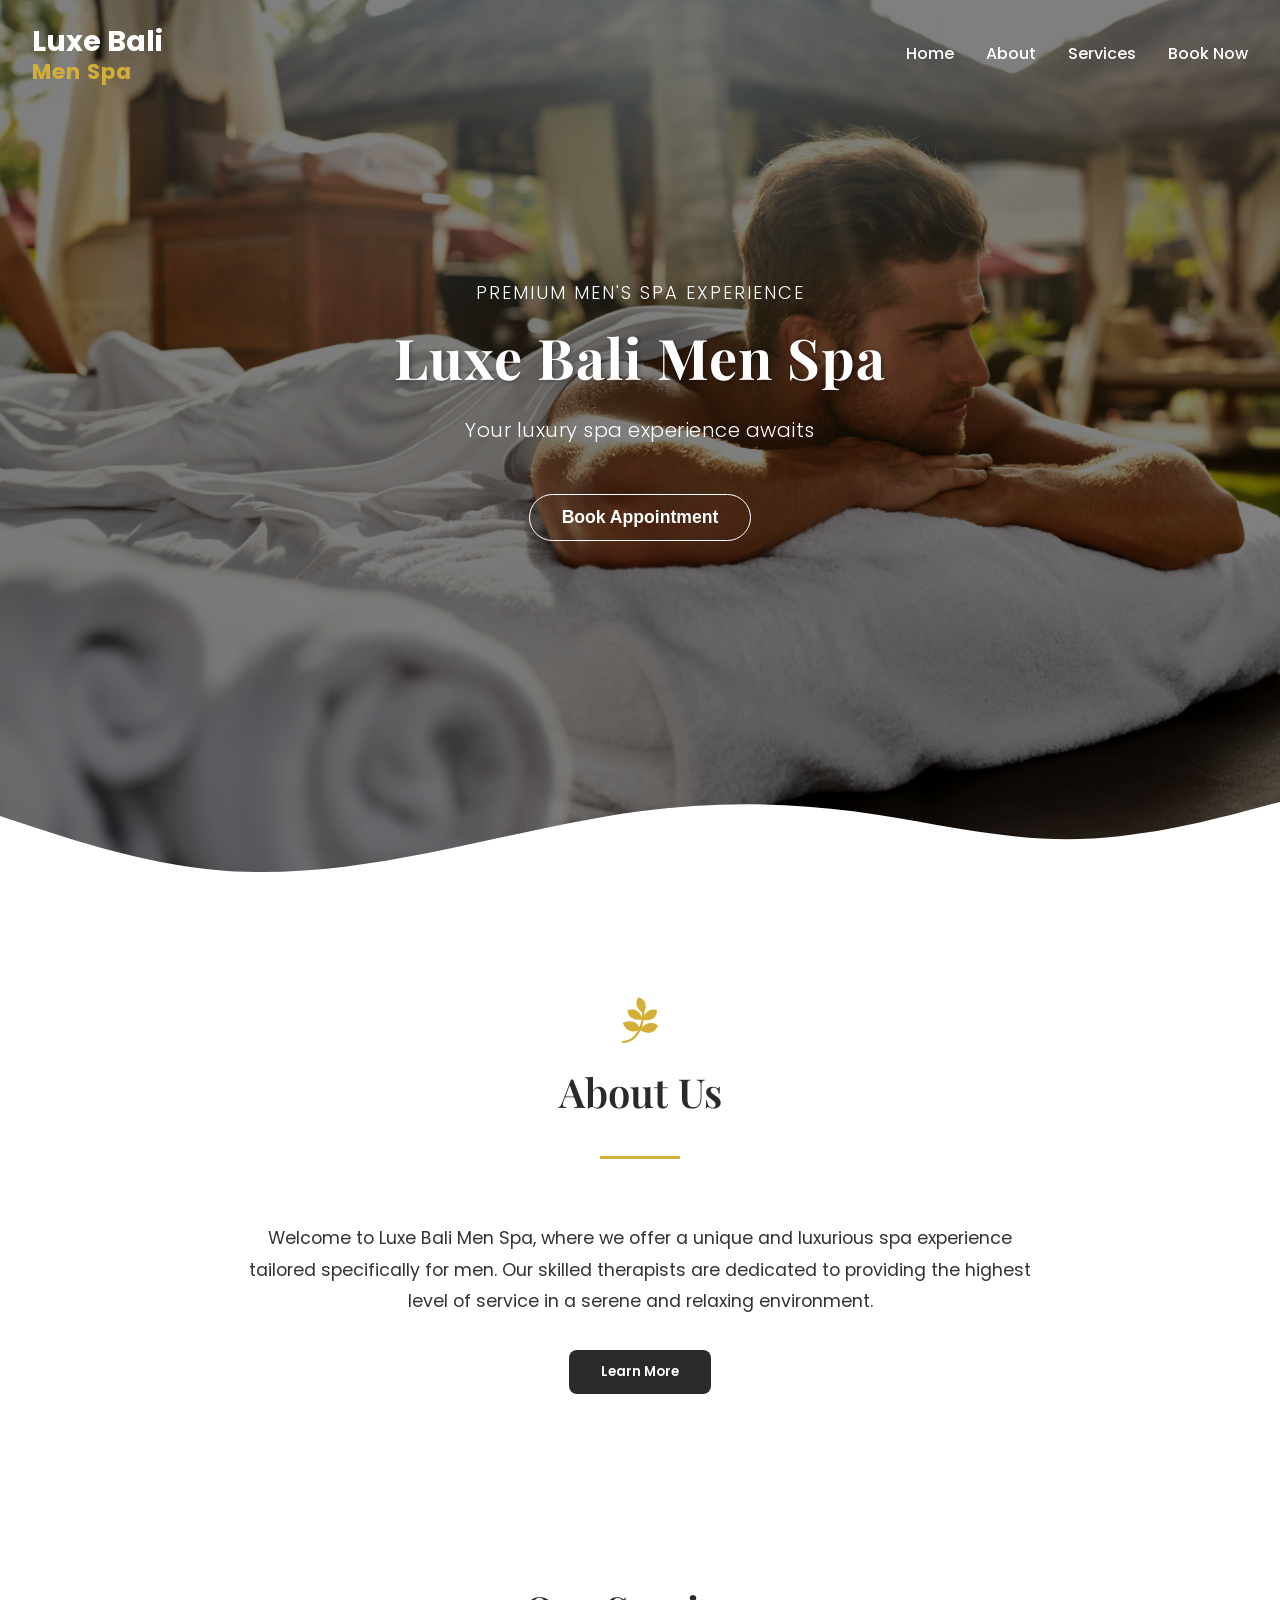
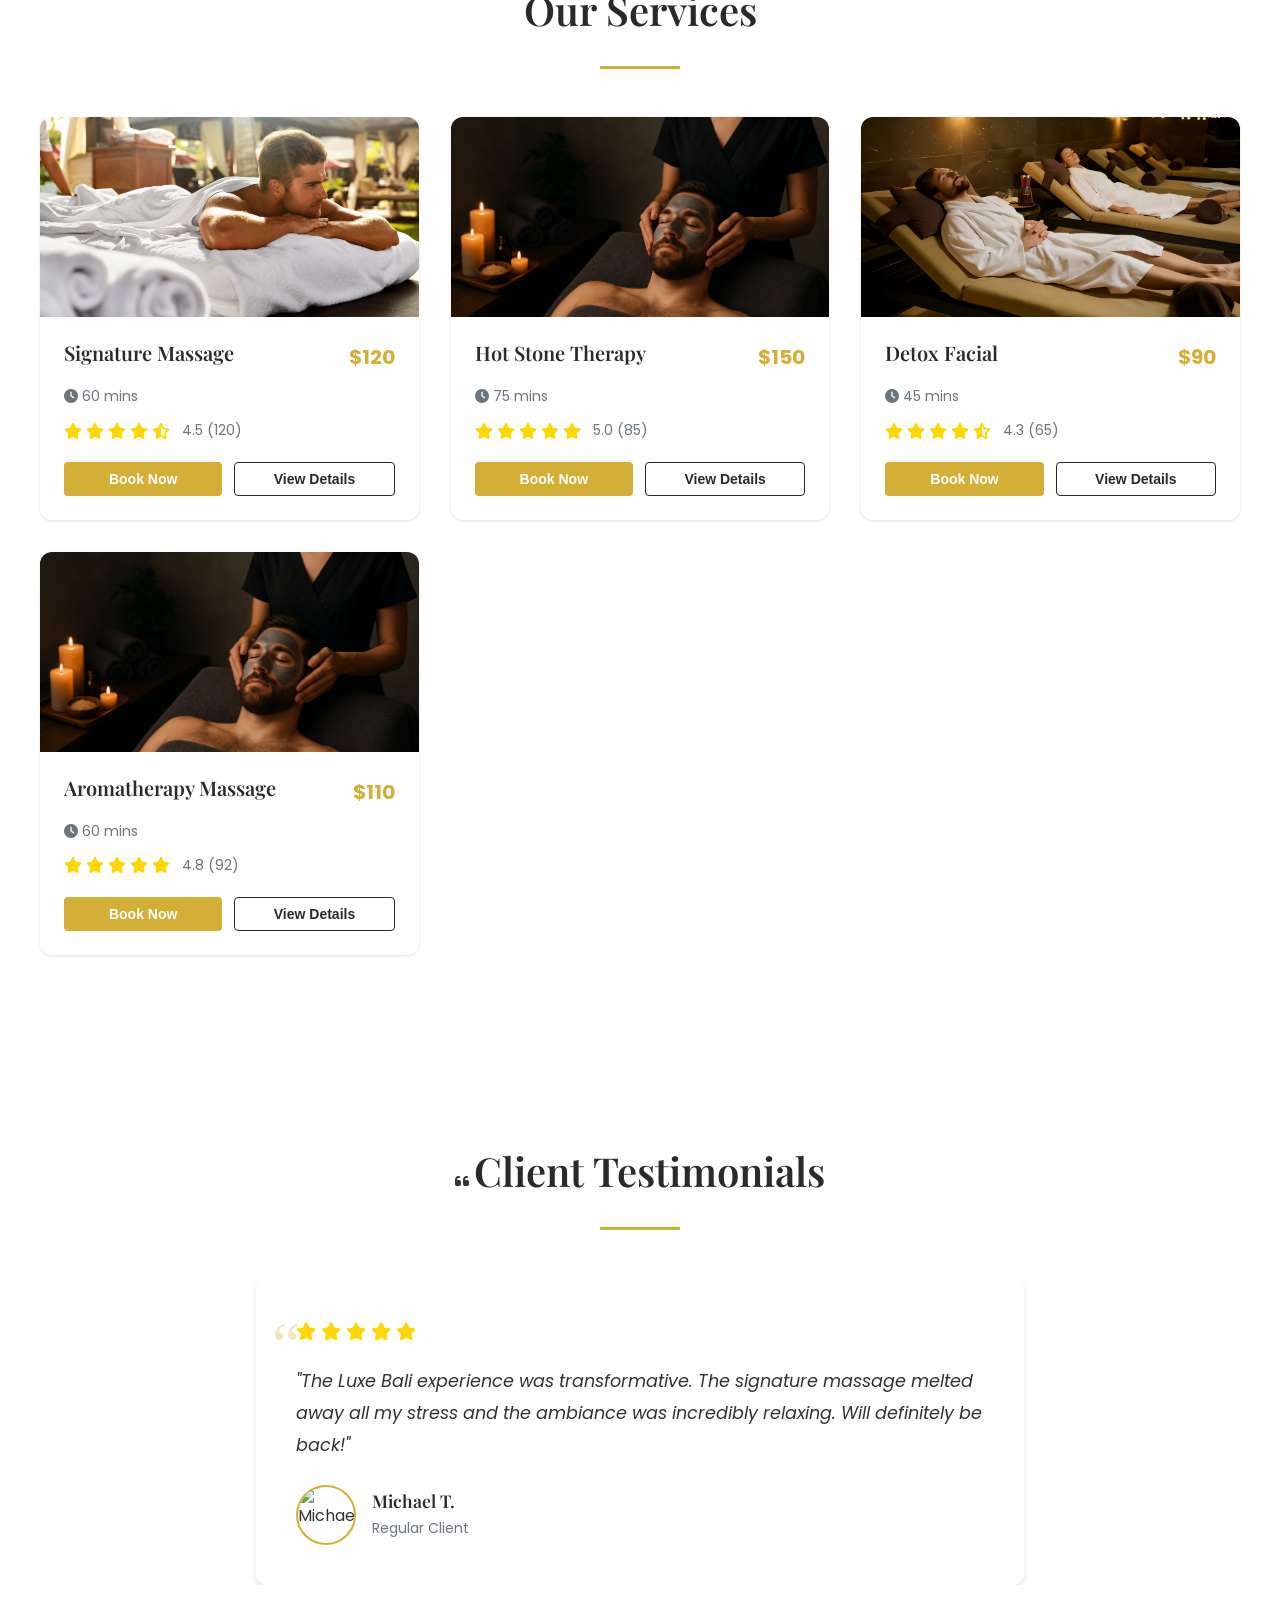
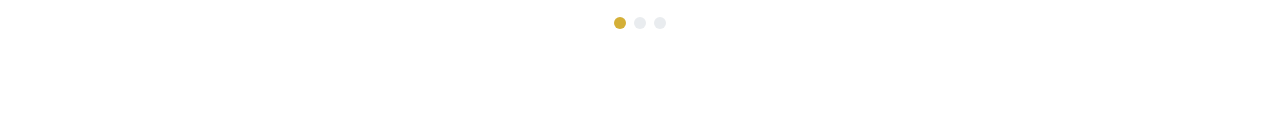
==== index.html @ 02f8eb25 "service design" ====
<!DOCTYPE html>
<html lang="en">
<head>
    <!-- Basic Meta Tags -->
    <meta charset="UTF-8">
    <meta name="viewport" content="width=device-width, initial-scale=1.0, maximum-scale=1.0, user-scalable=no">
    
    <!-- SEO Meta Tags -->
    <title>Luxe Bali Men Spa - Premium Relaxation</title>
    <meta name="description" content="Premium men's spa experience offering relaxation and rejuvenation">
    <meta name="author" content="Luxe Bali Men Spa">
    
    <!-- Open Graph Meta Tags -->
    <meta property="og:title" content="Luxe Bali Men Spa - Premium Relaxation">
    <meta property="og:description" content="Premium men's spa experience offering relaxation and rejuvenation">
    <meta property="og:type" content="website">
    
    <!-- Font Imports -->
    <link href="https://fonts.googleapis.com/css2?family=Poppins:wght@300;400;500;600;700&family=Playfair+Display:wght@400;500;600;700&display=swap" rel="stylesheet">
    
    <!-- Font Awesome Icons -->
    <link rel="stylesheet" href="https://cdnjs.cloudflare.com/ajax/libs/font-awesome/6.4.0/css/all.min.css">
    
    <!-- Stylesheet -->
    <link rel="stylesheet" href="style.css">
    
    <!-- iOS Web App Capabilities -->
    <meta name="apple-mobile-web-app-capable" content="yes">
    <meta name="apple-mobile-web-app-status-bar-style" content="black-translucent">
</head>

<body>
    <main class="main">
        <!-- Hero Section -->
        <section class="hero">
            <!-- Hero Background Container -->
            <div class="hero-bg">
                <!-- Slide 1 (Active by default) -->
                <div class="bg-slide active" 
                     data-desktop="img/hero1.jpg" 
                     data-mobile="img/heromobile1.jpg"></div>
                
                <!-- Slide 2 -->
                <div class="bg-slide" 
                     data-desktop="img/hero2.png" 
                     data-mobile="img/heromobile2.png"></div>
                
                <!-- Slide 3 -->
                <div class="bg-slide" 
                     data-desktop="img/hero3.png" 
                     data-mobile="img/heromobile3.png"></div>
            </div>
            
            <!-- Dark Overlay for Better Text Readability -->
            <div class="hero-overlay"></div>
            
            <!-- Header with Logo and Navigation -->
            <header class="header">
                <div class="logo">
                    <span class="name1">Luxe Bali</span>
                    <span class="name2">Men Spa</span>
                </div>
                
                <nav class="navigation">
                    <ul class="navlist">
                        <li><a href="#">Home</a></li>
                        <li><a href="#">About</a></li>
                        <li><a href="#">Services</a></li>
                        <li><a href="#">Book Now</a></li>
                    </ul>
                    
                    <!-- Mobile Menu Toggle -->
                    <div class="menu-toggle">
                        <div class="hamburger"></div>
                    </div>
                </nav>
            </header>
            
            <!-- Hero Content -->
            <div class="hero-content">
                <span>Premium Men's Spa Experience</span>
                <h1>Luxe Bali Men Spa</h1>
                <p class="slogan">Your luxury spa experience awaits</p>
                <button class="hero-btn">Book Appointment</button>
            </div>
            
            <!-- Wave Decoration at Bottom -->
            <div class="wave-shape">
                <svg xmlns="http://www.w3.org/2000/svg" viewBox="0 0 1440 320" preserveAspectRatio="none">
                    <path fill="#ffffff" fill-opacity="1" d="M0,128L40,154.7C80,181,160,235,240,250.7C320,267,400,245,480,213.3C560,181,640,139,720,117.3C800,96,880,96,960,117.3C1040,139,1120,181,1200,181.3C1280,181,1360,139,1400,117.3L1440,96L1440,320L1400,320C1360,320,1280,320,1200,320C1120,320,1040,320,960,320C880,320,800,320,720,320C640,320,560,320,480,320C400,320,320,320,240,320C160,320,80,320,40,320L0,320Z"></path>
                </svg>
            </div>
        </section>
        
        <!-- About Section -->
        <section class="about">
            <div class="section-header">
                <i class="fa-brands fa-pagelines"></i>
                <h2>About Us</h2>
                <div class="underline"></div>
            </div>
            <p>Welcome to Luxe Bali Men Spa, where we offer a unique and luxurious spa experience tailored specifically for men. Our skilled therapists are dedicated to providing the highest level of service in a serene and relaxing environment.</p>
            <button class="about-btn btn">Learn More</button>
        </section>

        <!-- Services Section -->
        <section class="services">
            <div class="section-header">
                <h2>Our Services</h2>
                <div class="underline"></div>
            </div>
            
            <div class="services-container">
                <!-- Service Card 1 -->
                <div class="service-card">
                    <div class="service-image">
                        <img src="img/hero1.jpg" alt="Signature Massage">
                    </div>
                    <div class="service-content">
                        <div class="service-header">
                            <h3>Signature Massage</h3>
                            <div class="service-price">$120</div>
                        </div>
                        <div class="service-duration">
                            <i class="fas fa-clock"></i> 60 mins
                        </div>
                        <div class="service-rating">
                            <div class="stars">
                                <i class="fas fa-star"></i>
                                <i class="fas fa-star"></i>
                                <i class="fas fa-star"></i>
                                <i class="fas fa-star"></i>
                                <i class="fas fa-star-half-alt"></i>
                                <span>4.5 (120)</span>
                            </div>
                        </div>
                        <div class="service-actions">
                            <button class="service-btn book-btn">Book Now</button>
                            <button class="service-btn details-btn" data-service="1">View Details</button>
                        </div>
                    </div>
                </div>
                
                <!-- Service Card 2 -->
                <div class="service-card">
                    <div class="service-image">
                        <img src="img/hero2.png" alt="Hot Stone Therapy">
                    </div>
                    <div class="service-content">
                        <div class="service-header">
                            <h3>Hot Stone Therapy</h3>
                            <div class="service-price">$150</div>
                        </div>
                        <div class="service-duration">
                            <i class="fas fa-clock"></i> 75 mins
                        </div>
                        <div class="service-rating">
                            <div class="stars">
                                <i class="fas fa-star"></i>
                                <i class="fas fa-star"></i>
                                <i class="fas fa-star"></i>
                                <i class="fas fa-star"></i>
                                <i class="fas fa-star"></i>
                                <span>5.0 (85)</span>
                            </div>
                        </div>
                        <div class="service-actions">
                            <button class="service-btn book-btn">Book Now</button>
                            <button class="service-btn details-btn" data-service="2">View Details</button>
                        </div>
                    </div>
                </div>
                
                <!-- Service Card 3 -->
                <div class="service-card">
                    <div class="service-image">
                        <img src="img/hero3.png" alt="Detox Facial">
                    </div>
                    <div class="service-content">
                        <div class="service-header">
                            <h3>Detox Facial</h3>
                            <div class="service-price">$90</div>
                        </div>
                        <div class="service-duration">
                            <i class="fas fa-clock"></i> 45 mins
                        </div>
                        <div class="service-rating">
                            <div class="stars">
                                <i class="fas fa-star"></i>
                                <i class="fas fa-star"></i>
                                <i class="fas fa-star"></i>
                                <i class="fas fa-star"></i>
                                <i class="fas fa-star-half-alt"></i>
                                <span>4.3 (65)</span>
                            </div>
                        </div>
                        <div class="service-actions">
                            <button class="service-btn book-btn">Book Now</button>
                            <button class="service-btn details-btn" data-service="3">View Details</button>
                        </div>
                    </div>
                </div>
                
                <!-- Service Card 4 -->
                <div class="service-card">
                    <div class="service-image">
                        <img src="img/hero2.png" alt="Aromatherapy Massage">
                    </div>
                    <div class="service-content">
                        <div class="service-header">
                            <h3>Aromatherapy Massage</h3>
                            <div class="service-price">$110</div>
                        </div>
                        <div class="service-duration">
                            <i class="fas fa-clock"></i> 60 mins
                        </div>
                        <div class="service-rating">
                            <div class="stars">
                                <i class="fas fa-star"></i>
                                <i class="fas fa-star"></i>
                                <i class="fas fa-star"></i>
                                <i class="fas fa-star"></i>
                                <i class="fas fa-star"></i>
                                <span>4.8 (92)</span>
                            </div>
                        </div>
                        <div class="service-actions">
                            <button class="service-btn book-btn">Book Now</button>
                            <button class="service-btn details-btn" data-service="4">View Details</button>
                        </div>
                    </div>
                </div>
            </div>
        </section>

        <!-- Testimonials Section -->
        <section class="testimonials">
            <div class="section-header">
                <i class="fas fa-quote-left"></i>
                <h2>Client Testimonials</h2>
                <div class="underline"></div>
            </div>
            
            <div class="testimonial-container">
                <div class="testimonial-slider">
                    <!-- Testimonial 1 -->
                    <div class="testimonial-card active">
                        <div class="testimonial-content">
                            <div class="rating">
                                <i class="fas fa-star"></i>
                                <i class="fas fa-star"></i>
                                <i class="fas fa-star"></i>
                                <i class="fas fa-star"></i>
                                <i class="fas fa-star"></i>
                            </div>
                            <p class="testimonial-text">"The Luxe Bali experience was transformative. The signature massage melted away all my stress and the ambiance was incredibly relaxing. Will definitely be back!"</p>
                            <div class="client-info">
                                <img src="https://randomuser.me/api/portraits/men/32.jpg" alt="Michael T." class="client-img">
                                <div class="client-details">
                                    <h4>Michael T.</h4>
                                    <span>Regular Client</span>
                                </div>
                            </div>
                        </div>
                    </div>
                    
                    <!-- Testimonial 2 -->
                    <div class="testimonial-card">
                        <div class="testimonial-content">
                            <div class="rating">
                                <i class="fas fa-star"></i>
                                <i class="fas fa-star"></i>
                                <i class="fas fa-star"></i>
                                <i class="fas fa-star"></i>
                                <i class="fas fa-star"></i>
                            </div>
                            <p class="testimonial-text">"Best men's spa in Bali! The hot stone therapy was exceptional. Professional staff and premium facilities. Highly recommend to anyone needing proper relaxation."</p>
                            <div class="client-info">
                                <img src="https://randomuser.me/api/portraits/men/44.jpg" alt="David K." class="client-img">
                                <div class="client-details">
                                    <h4>David K.</h4>
                                    <span>First-time Visitor</span>
                                </div>
                            </div>
                        </div>
                    </div>
                    
                    <!-- Testimonial 3 -->
                    <div class="testimonial-card">
                        <div class="testimonial-content">
                            <div class="rating">
                                <i class="fas fa-star"></i>
                                <i class="fas fa-star"></i>
                                <i class="fas fa-star"></i>
                                <i class="fas fa-star"></i>
                                <i class="fas fa-star-half-alt"></i>
                            </div>
                            <p class="testimonial-text">"As a frequent business traveler, I've tried many spas. Luxe Bali stands out for their attention to detail and personalized service. The detox facial was rejuvenating."</p>
                            <div class="client-info">
                                <img src="https://randomuser.me/api/portraits/men/67.jpg" alt="Robert J." class="client-img">
                                <div class="client-details">
                                    <h4>Robert J.</h4>
                                    <span>Business Traveler</span>
                                </div>
                            </div>
                        </div>
                    </div>
                </div>
                
                <!-- Testimonial Navigation Dots -->
                <div class="testimonial-dots">
                    <span class="dot active" data-index="0"></span>
                    <span class="dot" data-index="1"></span>
                    <span class="dot" data-index="2"></span>
                </div>
            </div>
        </section>
    </main>

    <!-- Service Details Modal -->
    <div class="modal-overlay" id="serviceModal">
        <div class="modal-container">
            <button class="close-modal">&times;</button>
            <div class="modal-content">
                <div class="modal-image">
                    <img id="modalServiceImage" src="" alt="">
                </div>
                <div class="modal-details">
                    <h2 id="modalServiceTitle"></h2>
                    <div class="modal-price-duration">
                        <span id="modalServicePrice"></span>
                        <span id="modalServiceDuration"></span>
                    </div>
                    <div class="modal-rating">
                        <div class="stars" id="modalServiceRating"></div>
                    </div>
                    <div class="modal-description">
                        <h3>Service Description</h3>
                        <p id="modalServiceDescription"></p>
                    </div>
                    <div class="modal-benefits">
                        <h3>Benefits</h3>
                        <ul id="modalServiceBenefits"></ul>
                    </div>
                    <button class="modal-book-btn">Book This Service</button>
                </div>
            </div>
        </div>
    </div>

    <script src="script.js"></script>
</body>
</html>
---- style.css ----
/* ===== GLOBAL STYLES ===== */
:root {
    /* Color Palette */
    --primary-color: #2a2a2a;
    --secondary-color: #d4af37;
    --accent-color: #e63946;
    --light-color: #f8f9fa;
    --dark-color: #212529;
    --text-color: #333333;
    --text-light: #6c757d;
    --white: #ffffff;
    --black: #000000;
    --gray: #e9ecef;
    --dark-gray: #495057;
    
    /* Font Families */
    --font-primary: 'Poppins', sans-serif;
    --font-secondary: 'Playfair Display', serif;
    
    /* Box Shadows */
    --shadow-sm: 0 1px 3px rgba(0,0,0,0.12);
    --shadow-md: 0 4px 6px rgba(0,0,0,0.1);
    --shadow-lg: 0 10px 25px rgba(0,0,0,0.1);
    
    /* Border Radius */
    --radius-sm: 4px;
    --radius-md: 8px;
    --radius-lg: 12px;
    --radius-xl: 16px;
    --radius-circle: 50%;
    
    /* Transitions */
    --transition-fast: 0.2s ease;
    --transition-normal: 0.3s ease;
    --transition-slow: 0.5s ease;
}

/* Reset and Base Styles */
* {
    margin: 0;
    padding: 0;
    box-sizing: border-box;
}

html {
    scroll-behavior: smooth;
}

body {
    font-family: var(--font-primary);
    color: var(--text-color);
    background-color: var(--white);
    line-height: 1.6;
    overflow-x: hidden;
}

h1, h2, h3, h4, h5, h6 {
    font-family: var(--font-secondary);
    font-weight: 600;
    line-height: 1.2;
    margin-bottom: 1rem;
}

p {
    margin-bottom: 1rem;
}

a {
    text-decoration: none;
    color: inherit;
}

ul, ol {
    list-style: none;
}

img {
    max-width: 100%;
    height: auto;
    display: block;
}

/* Buttons */
.btn {
    display: inline-block;
    padding: 0.75rem 1.5rem;
    border-radius: var(--radius-md);
    font-weight: 600;
    text-align: center;
    cursor: pointer;
    transition: var(--transition-normal);
    border: none;
    font-family: var(--font-primary);
}

.btn-primary {
    background-color: var(--secondary-color);
    color: var(--primary-color);
}

.btn-primary:hover {
    background-color: #c9a227;
    transform: translateY(-2px);
    box-shadow: var(--shadow-md);
}

.btn-secondary {
    background-color: transparent;
    color: var(--secondary-color);
    border: 2px solid var(--secondary-color);
}

.btn-secondary:hover {
    background-color: rgba(212, 175, 55, 0.1);
    transform: translateY(-2px);
}

.btn-accent {
    background-color: var(--accent-color);
    color: var(--white);
}

.btn-accent:hover {
    background-color: #c1121f;
    transform: translateY(-2px);
    box-shadow: var(--shadow-md);
}

/* Container */
.container {
    width: 100%;
    max-width: 1200px;
    margin: 0 auto;
    padding: 0 1.5rem;
}

/* Section Styling */
.section {
    padding: 6rem 0;
}

.section-header {
    text-align: center;
    margin-bottom: 3rem;
}

.section-header h2 {
    font-size: 2.5rem;
    color: var(--primary-color);
    position: relative;
    display: inline-block;
}

.section-header .underline {
    height: 3px;
    width: 80px;
    background-color: var(--secondary-color);
    margin: 1rem auto;
}

/* Header Styles */
.header {
    position: fixed;
    top: 0;
    left: 0;
    width: 100%;
    padding: 1.5rem 2rem;
    z-index: 1000;
    transition: var(--transition-normal);
    display: flex;
    justify-content: space-between;
    align-items: center;
}

.header.scrolled {
    background-color: rgba(42, 42, 42, 0.95);
    box-shadow: var(--shadow-md);
    padding: 1rem 2rem;
}

.logo {
    font-size: 1.5rem;
    font-weight: 700;
    color: var(--white);
    display: flex;
    flex-direction: column;
    line-height: 1.2;
}

.logo .name1 {
    font-size: 1.2em;
}

.logo .name2 {
    font-size: 0.9em;
    letter-spacing: 1px;
    color: var(--secondary-color);
}

.navigation .navlist {
    display: flex;
    gap: 2rem;
    align-items: center;
}

.navigation .navlist a {
    color: var(--white);
    font-weight: 500;
    transition: var(--transition-fast);
    position: relative;
}

.navigation .navlist a:hover {
    color: var(--secondary-color);
}

.navigation .navlist a:after {
    content: '';
    position: absolute;
    bottom: -5px;
    left: 0;
    width: 0;
    height: 2px;
    background-color: var(--secondary-color);
    transition: var(--transition-normal);
}

.navigation .navlist a:hover:after {
    width: 100%;
}

.menu-toggle {
    display: none;
    cursor: pointer;
    width: 30px;
    height: 30px;
    position: relative;
    z-index: 1000;
}

.hamburger {
    width: 30px;
    height: 3px;
    background-color: var(--white);
    position: absolute;
    top: 50%;
    left: 50%;
    transform: translate(-50%, -50%);
    transition: var(--transition-normal);
}

.hamburger:before,
.hamburger:after {
    content: '';
    width: 30px;
    height: 3px;
    background-color: var(--white);
    position: absolute;
    transition: var(--transition-normal);
}

.hamburger:before {
    top: -8px;
}

.hamburger:after {
    top: 8px;
}

.menu-toggle.active .hamburger {
    background-color: transparent;
}

.menu-toggle.active .hamburger:before {
    top: 0;
    transform: rotate(45deg);
}

.menu-toggle.active .hamburger:after {
    top: 0;
    transform: rotate(-45deg);
}

/* ===== HERO SECTION ===== */
.hero {
    position: relative;
    height: 100vh;
    min-height: 600px;
    width: 100%;
    overflow: hidden;
}

.hero-bg {
    position: absolute;
    top: 0;
    left: 0;
    width: 100%;
    height: 100%;
}

.bg-slide {
    position: absolute;
    top: 0;
    left: 0;
    width: 100%;
    height: 100%;
    background-size: cover;
    background-position: center;
    background-repeat: no-repeat;
    opacity: 0;
    transition: opacity 1.5s ease-in-out;
}

.bg-slide.active {
    opacity: 1;
}

.hero-overlay {
    position: absolute;
    top: 0;
    left: 0;
    width: 100%;
    height: 100%;
    background-color: rgba(0, 0, 0, 0.5);
}

.hero-content {
    position: relative;
    z-index: 5;
    display: flex;
    flex-direction: column;
    justify-content: center;
    align-items: center;
    height: calc(100vh - 80px);
    text-align: center;
    color: var(--white);
    padding: 0 20px;
}

.hero-content span {
    font-size: 1.125rem;
    margin-bottom: 1rem;
    color: var(--white);
    text-transform: uppercase;
    letter-spacing: 2px;
    font-weight: 300;
}

.hero-content h1 {
    font-size: 3.5rem;
    margin-bottom: 1.5rem;
    font-weight: 700;
    letter-spacing: 1px;
    line-height: 1.2;
    text-shadow: 2px 2px 4px rgba(0, 0, 0, 0.3);
}

.hero-content .slogan {
    font-size: 1.25rem;
    margin-bottom: 2rem;
    max-width: 600px;
    font-weight: 300;
    letter-spacing: 0.5px;
}

.hero-btn {
    background-color: transparent;
    color: var(--white);
    border: 1px solid var(--white);
    padding: 0.75rem 2rem;
    font-weight: 600;
    border-radius: 2rem;
    cursor: pointer;
    transition: var(--transition-normal);
    font-size: 1.1rem;
    margin-top: 1rem;
}

.hero-btn:hover {
    background-color: rgba(255, 255, 255, 0.1);
    transform: translateY(-2px);
    box-shadow: 0 4px 8px rgba(0, 0, 0, 0.2);
}

.wave-shape {
    position: absolute;
    bottom: 0;
    left: 0;
    width: 100%;
    height: 140px;
    z-index: 5;
}

.wave-shape svg {
    width: 100%;
    height: 100%;
}

/* ===== ABOUT SECTION ===== */
.about {
    padding: 6rem 1.5rem;
    text-align: center;
    background-color: var(--white);
}

.about > .section-header{
    display: flex;
    align-items: center;
    justify-content: center;
    flex-direction: column;
}

.about i {
    font-size: 3rem;
    color: var(--secondary-color);
    margin-bottom: 1.5rem;
}

.about h2 {
    font-size: 2.5rem;
    margin-bottom: 1.5rem;
    color: var(--primary-color);
}

.about p {
    font-size: 1.1rem;
    line-height: 1.8;
    margin-bottom: 2rem;
    color: var(--text-color);
    max-width: 800px;
    margin-left: auto;
    margin-right: auto;
}

.about-btn {
    background-color: var(--primary-color);
    color: var(--white);
    padding: 0.75rem 2rem;
    font-weight: 600;
    border-radius: var(--radius-md);
    cursor: pointer;
    transition: var(--transition-normal);
}

.about-btn:hover {
    background-color: var(--dark-color);
    transform: translateY(-2px);
    box-shadow: var(--shadow-md);
}

/* ===== SERVICES SECTION ===== */
.services {
    padding: 6rem 1.5rem;
    background-color: var(--white);
}

.services-container {
    display: grid;
    grid-template-columns: repeat(auto-fill, minmax(280px, 1fr));
    gap: 2rem;
    max-width: 1200px;
    margin: 0 auto;
}

.service-card {
    background-color: var(--white);
    border-radius: var(--radius-lg);
    overflow: hidden;
    box-shadow: var(--shadow-sm);
    transition: var(--transition-normal);
}

.service-card:hover {
    transform: translateY(-5px);
    box-shadow: var(--shadow-lg);
}

.service-image {
    height: 200px;
    overflow: hidden;
}

.service-image img {
    width: 100%;
    height: 100%;
    object-fit: cover;
    transition: var(--transition-slow);
}

.service-card:hover .service-image img {
    transform: scale(1.05);
}

.service-content {
    padding: 1.5rem;
}

.service-header {
    display: flex;
    justify-content: space-between;
    align-items: flex-start;
    margin-bottom: 0.75rem;
}

.service-header h3 {
    font-size: 1.25rem;
    color: var(--primary-color);
    margin-bottom: 0;
}

.service-price {
    font-weight: 700;
    color: var(--secondary-color);
    font-size: 1.25rem;
}

.service-duration {
    color: var(--text-light);
    font-size: 0.875rem;
    margin-bottom: 0.75rem;
    display: flex;
    align-items: center;
    gap: 0.25rem;
}

.service-rating {
    margin-bottom: 1.25rem;
}

.stars {
    color: #FFD700;
    display: flex;
    align-items: center;
    gap: 0.25rem;
}

.stars span {
    color: var(--text-light);
    font-size: 0.875rem;
    margin-left: 0.5rem;
}

.service-actions {
    display: flex;
    gap: 0.75rem;
}

.service-btn {
    flex: 1;
    padding: 0.5rem;
    border-radius: var(--radius-sm);
    font-weight: 600;
    font-size: 0.875rem;
    transition: var(--transition-fast);
}

.book-btn {
    background-color: var(--secondary-color);
    color: var(--white);
    border: none;
}

.book-btn:hover {
    background-color: #c9a227;
}

.details-btn {
    background-color: transparent;
    color: var(--primary-color);
    border: 1px solid var(--primary-color);
}

.details-btn:hover {
    background-color: rgba(141, 141, 141, 0.1);
}

/* ===== TESTIMONIALS SECTION ===== */
.testimonials {
    padding: 6rem 1.5rem;
    background-color: var(--white);
}

.testimonial-container {
    max-width: 800px;
    margin: 0 auto;
}

.testimonial-slider {
    display: flex;
    overflow: hidden;
    margin-bottom: 2rem;
}

.testimonial-card {
    min-width: 100%;
    transition: transform 0.5s ease;
    padding: 0 1rem;
}

.testimonial-content {
    background-color: var(--white);
    padding: 2.5rem;
    border-radius: var(--radius-lg);
    box-shadow: var(--shadow-md);
    position: relative;
}

.testimonial-content::before {
    content: '\201C';
    font-family: Georgia, serif;
    font-size: 4rem;
    color: var(--secondary-color);
    position: absolute;
    top: 1rem;
    left: 1rem;
    opacity: 0.3;
}

.rating {
    color: #FFD700;
    margin-bottom: 1.25rem;
    font-size: 1.125rem;
}

.testimonial-text {
    font-size: 1.1rem;
    line-height: 1.8;
    color: var(--text-color);
    margin-bottom: 1.5rem;
    font-style: italic;
}

.client-info {
    display: flex;
    align-items: center;
}

.client-img {
    width: 60px;
    height: 60px;
    border-radius: var(--radius-circle);
    object-fit: cover;
    margin-right: 1rem;
    border: 2px solid var(--secondary-color);
}

.client-details h4 {
    font-size: 1.1rem;
    color: var(--primary-color);
    margin-bottom: 0.25rem;
    text-align: left;
}

.client-details span {
    font-size: 0.875rem;
    color: var(--text-light);
    text-align: left;
}

.testimonial-dots {
    display: flex;
    justify-content: center;
    gap: 0.5rem;
}

.dot {
    width: 12px;
    height: 12px;
    border-radius: var(--radius-circle);
    background-color: var(--gray);
    cursor: pointer;
    transition: var(--transition-fast);
}

.dot.active {
    background-color: var(--secondary-color);
}

/* ===== MODAL STYLES ===== */
.modal-overlay {
    position: fixed;
    top: 0;
    left: 0;
    right: 0;
    bottom: 0;
    background-color: rgba(0, 0, 0, 0.8);
    display: flex;
    justify-content: center;
    align-items: center;
    z-index: 2000;
    opacity: 0;
    visibility: hidden;
    transition: var(--transition-normal);
}

.modal-overlay.active {
    opacity: 1;
    visibility: visible;
}

.modal-container {
    background-color: var(--white);
    border-radius: var(--radius-lg);
    width: 90%;
    max-width: 900px;
    max-height: 90vh;
    overflow-y: auto;
    position: relative;
    transform: translateY(20px);
    transition: var(--transition-normal);
}

.modal-overlay.active .modal-container {
    transform: translateY(0);
}

.close-modal {
    position: absolute;
    top: 1rem;
    right: 1rem;
    font-size: 1.5rem;
    background: none;
    border: none;
    cursor: pointer;
    color: var(--text-light);
    transition: var(--transition-fast);
    z-index: 10;
    background-color: var(--white);
    padding: 4px 10px;
    border-radius: var(--radius-circle);
}

.close-modal:hover {
    color: var(--accent-color);
}

.modal-content {
    display: grid;
    grid-template-columns: 1fr 1fr;
    gap: 2rem;
}

.modal-image {
    height: 100%;
    min-height: 400px;
}

.modal-image img {
    width: 100%;
    height: 100%;
    object-fit: cover;
    border-radius: var(--radius-lg) 0 0 var(--radius-lg);
}

.modal-details {
    padding: 2.5rem;
}

.modal-details h2 {
    font-size: 1.75rem;
    color: var(--primary-color);
    margin-bottom: 1rem;
}

.modal-price-duration {
    display: flex;
    gap: 1.5rem;
    margin-bottom: 1.5rem;
}

.modal-price-duration span:first-child {
    font-size: 1.5rem;
    font-weight: 700;
    color: var(--secondary-color);
}

.modal-price-duration span:last-child {
    display: flex;
    align-items: center;
    gap: 0.5rem;
    color: var(--text-light);
}

.modal-rating {
    margin-bottom: 1.5rem;
}

.modal-description {
    margin-bottom: 2rem;
}

.modal-description h3 {
    font-size: 1.25rem;
    margin-bottom: 0.75rem;
    color: var(--primary-color);
}

.modal-description p {
    color: var(--text-color);
    line-height: 1.7;
}

.modal-benefits h3 {
    font-size: 1.25rem;
    margin-bottom: 0.75rem;
    color: var(--primary-color);
}

.modal-benefits ul {
    margin-bottom: 2rem;
}

.modal-benefits li {
    position: relative;
    padding-left: 1.5rem;
    margin-bottom: 0.5rem;
    color: var(--text-color);
}

.modal-benefits li:before {
    content: '\f00c';
    font-family: 'Font Awesome 6 Free';
    font-weight: 900;
    position: absolute;
    left: 0;
    color: var(--secondary-color);
}

.modal-book-btn {
    width: 100%;
    padding: 1rem;
    background-color: var(--secondary-color);
    color: var(--white);
    border: none;
    border-radius: var(--radius-md);
    font-weight: 600;
    cursor: pointer;
    transition: var(--transition-normal);
}

.modal-book-btn:hover {
    background-color: #c9a227;
    transform: translateY(-2px);
    box-shadow: var(--shadow-md);
}

/* ===== RESPONSIVE STYLES ===== */
@media (max-width: 992px) {
    .modal-content {
        grid-template-columns: 1fr;
    }
    
    .modal-image {
        min-height: 300px;
    }
    
    .modal-image img {
        border-radius: var(--radius-lg) var(--radius-lg) 0 0;
    }
}

@media (max-width: 768px) {
    .menu-toggle {
        display: block;
    }
    
    .navigation .navlist {
        position: fixed;
        top: 0;
        right: -100%;
        width: 280px;
        height: 100vh;
        background-color: var(--primary-color);
        flex-direction: column;
        padding: 5rem 2rem;
        transition: var(--transition-normal);
        z-index: 999;
    }
    
    .navigation .navlist.active {
        right: 0;
    }
    
    .navigation .navlist a {
        padding: 0.75rem 0;
        display: block;
    }
    
    .hero-content h1 {
        font-size: 2.5rem;
    }
    
    .services-container {
        grid-template-columns: repeat(auto-fill, minmax(250px, 1fr));
    }
}

@media (max-width: 576px) {
    .hero {
        height: 90vh;
    }
    .hero-content h1 {
        font-size: 2rem;
    }
    
    .hero-content span {
        font-size: 0.875rem;
    }
    
    .hero-content .slogan {
        font-size: 1rem;
    }
    
    .service-actions {
        flex-direction: column;
    }
    
    .testimonial-content {
        padding: 1.5rem;
    }
    
    .testimonial-content::before {
        font-size: 3rem;
    }
}
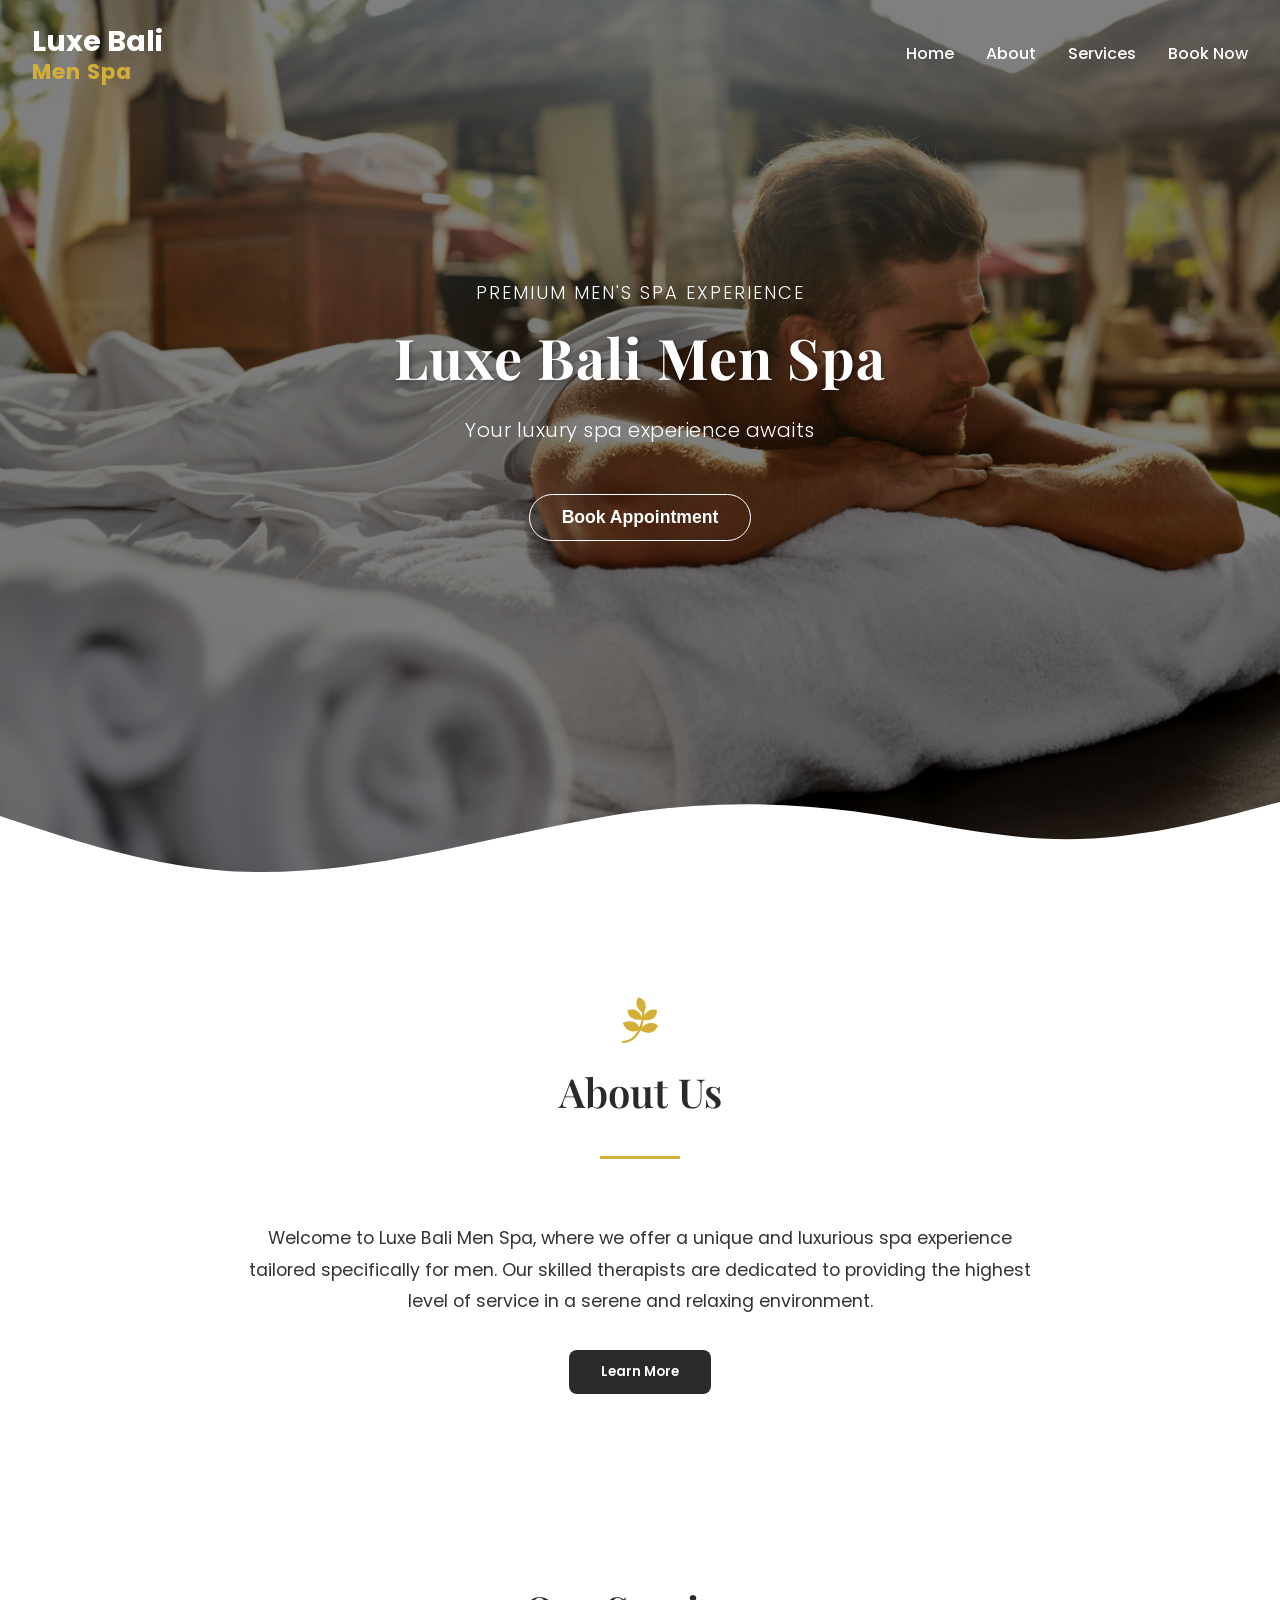
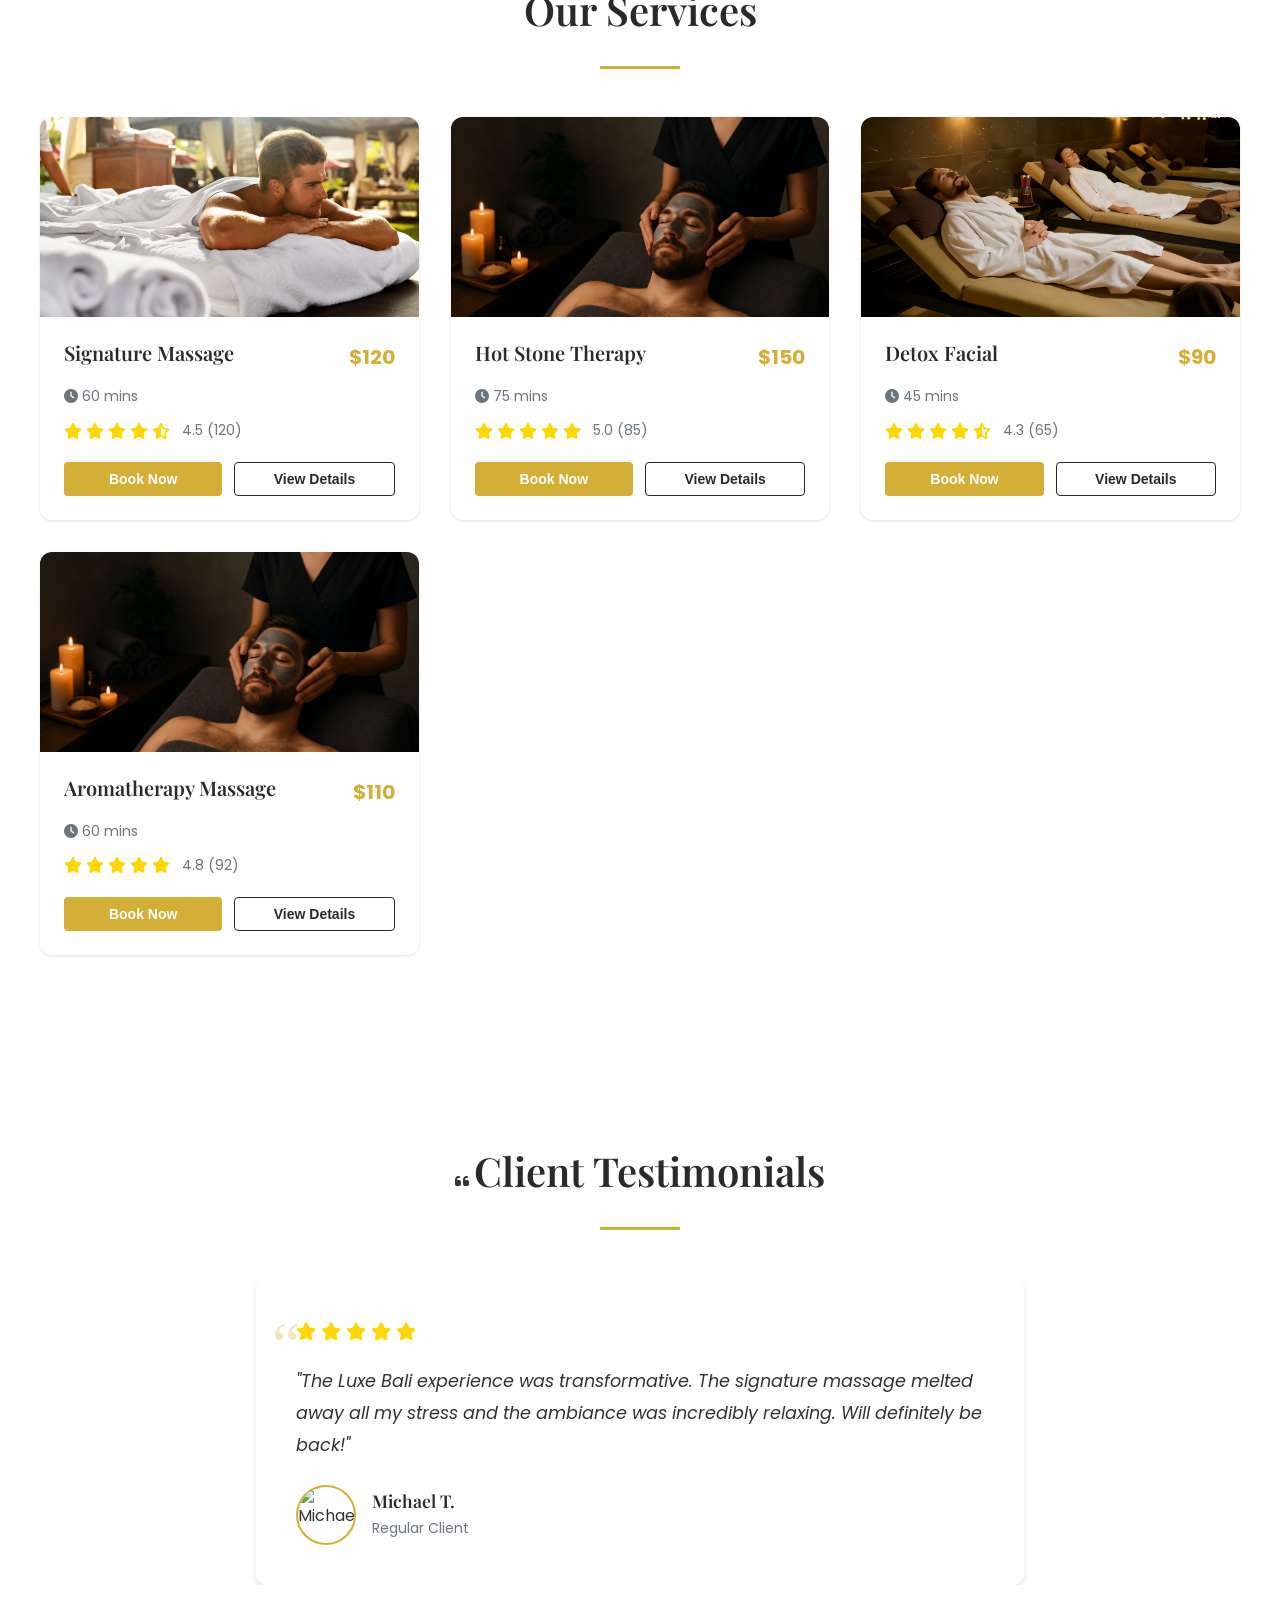
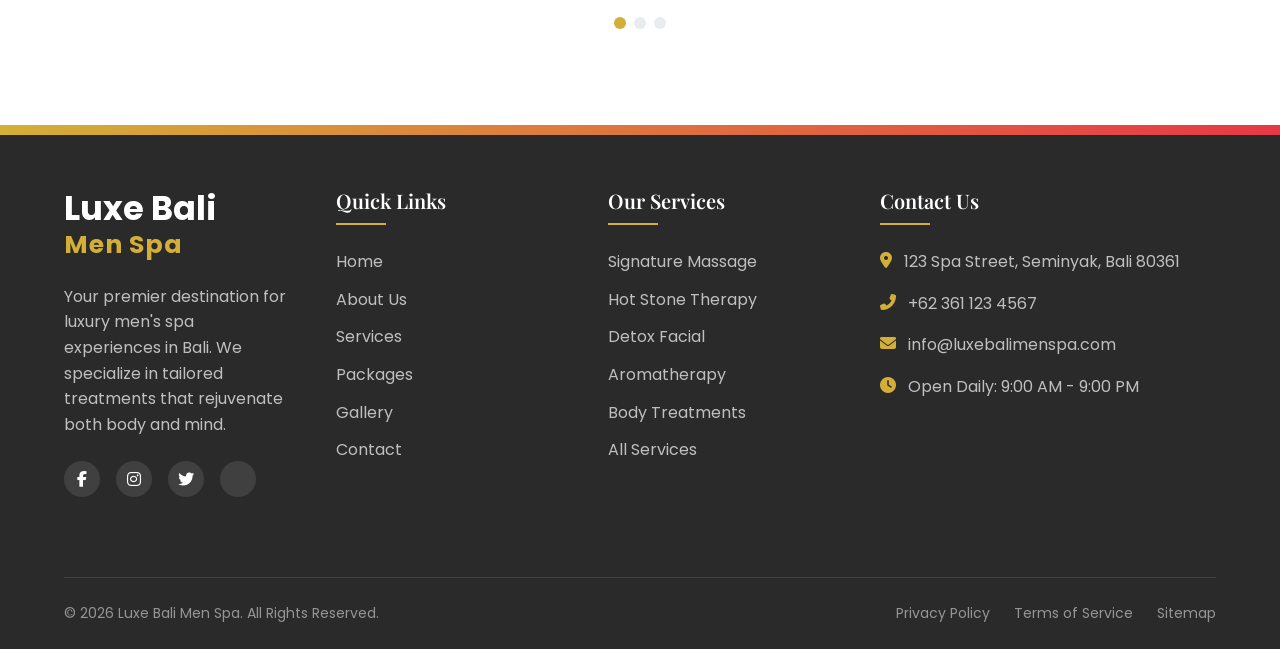
==== commit b75ef21f: "service design" ====
--- a/index.html
+++ b/index.html
@@ -315,6 +315,89 @@
                 </div>
             </div>
         </section>
+        <!-- Add this just before the closing tag -->
+<footer class="footer">
+    <div class="footer-container">
+        <!-- Footer Top Section -->
+        <div class="footer-top">
+            <!-- Footer Logo and Description -->
+            <div class="footer-about">
+                <div class="footer-logo">
+                    <span class="name1">Luxe Bali</span>
+                    <span class="name2">Men Spa</span>
+                </div>
+                <p class="footer-description">Your premier destination for luxury men's spa experiences in Bali. We specialize in tailored treatments that rejuvenate both body and mind.</p>
+                <div class="social-links">
+                    <a href="#" aria-label="Facebook"><i class="fab fa-facebook-f"></i></a>
+                    <a href="#" aria-label="Instagram"><i class="fab fa-instagram"></i></a>
+                    <a href="#" aria-label="Twitter"><i class="fab fa-twitter"></i></a>
+                    <a href="#" aria-label="TripAdvisor"><i class="fab fa-tripadvisor"></i></a>
+                </div>
+            </div>
+
+            <!-- Quick Links -->
+            <div class="footer-links">
+                <h3 class="footer-heading">Quick Links</h3>
+                <ul>
+                    <li><a href="#">Home</a></li>
+                    <li><a href="#">About Us</a></li>
+                    <li><a href="#">Services</a></li>
+                    <li><a href="#">Packages</a></li>
+                    <li><a href="#">Gallery</a></li>
+                    <li><a href="#">Contact</a></li>
+                </ul>
+            </div>
+
+            <!-- Services Links -->
+            <div class="footer-links">
+                <h3 class="footer-heading">Our Services</h3>
+                <ul>
+                    <li><a href="#">Signature Massage</a></li>
+                    <li><a href="#">Hot Stone Therapy</a></li>
+                    <li><a href="#">Detox Facial</a></li>
+                    <li><a href="#">Aromatherapy</a></li>
+                    <li><a href="#">Body Treatments</a></li>
+                    <li><a href="#">All Services</a></li>
+                </ul>
+            </div>
+
+            <!-- Contact Info -->
+            <div class="footer-contact">
+                <h3 class="footer-heading">Contact Us</h3>
+                <ul class="contact-info">
+                    <li>
+                        <i class="fas fa-map-marker-alt"></i>
+                        <span>123 Spa Street, Seminyak, Bali 80361</span>
+                    </li>
+                    <li>
+                        <i class="fas fa-phone-alt"></i>
+                        <span>+62 361 123 4567</span>
+                    </li>
+                    <li>
+                        <i class="fas fa-envelope"></i>
+                        <span>info@luxebalimenspa.com</span>
+                    </li>
+                    <li>
+                        <i class="fas fa-clock"></i>
+                        <span>Open Daily: 9:00 AM - 9:00 PM</span>
+                    </li>
+                </ul>
+            </div>
+        </div>
+
+        <!-- Footer Bottom Section -->
+        <div class="footer-bottom">
+            <div class="copyright">
+                &copy; <span id="year"></span> Luxe Bali Men Spa. All Rights Reserved.
+            </div>
+            <div class="footer-legal">
+                <a href="#">Privacy Policy</a>
+                <a href="#">Terms of Service</a>
+                <a href="#">Sitemap</a>
+            </div>
+        </div>
+    </div>
+</footer>
     </main>
 
     <!-- Service Details Modal -->
@@ -348,6 +431,8 @@
         </div>
     </div>
 
+    
+
     <script src="script.js"></script>
 </body>
 </html>
--- a/style.css
+++ b/style.css
@@ -922,4 +922,193 @@
     .testimonial-content::before {
         font-size: 3rem;
     }
+}
+
+
+
+/* Add to your style.css */
+/* ===== FOOTER STYLES ===== */
+.footer {
+    background-color: var(--primary-color);
+    color: var(--white);
+    padding: 4rem 0 0;
+    position: relative;
+}
+
+.footer::before {
+    content: '';
+    position: absolute;
+    top: 0;
+    left: 0;
+    width: 100%;
+    height: 10px;
+    background: linear-gradient(to right, var(--secondary-color), var(--accent-color));
+}
+
+.footer-container {
+    max-width: 1200px;
+    margin: 0 auto;
+    padding: 0 1.5rem;
+}
+
+.footer-top {
+    display: grid;
+    grid-template-columns: repeat(auto-fit, minmax(250px, 1fr));
+    gap: 3rem;
+    margin-bottom: 3rem;
+}
+
+.footer-about {
+    margin-bottom: 2rem;
+}
+
+.footer-logo {
+    font-size: 1.75rem;
+    font-weight: 700;
+    margin-bottom: 1.5rem;
+    display: flex;
+    flex-direction: column;
+    line-height: 1.2;
+}
+
+.footer-logo .name1 {
+    font-size: 1.2em;
+    color: var(--white);
+}
+
+.footer-logo .name2 {
+    font-size: 0.9em;
+    letter-spacing: 1px;
+    color: var(--secondary-color);
+}
+
+.footer-description {
+    color: rgba(255, 255, 255, 0.7);
+    margin-bottom: 1.5rem;
+    line-height: 1.6;
+}
+
+.social-links {
+    display: flex;
+    gap: 1rem;
+}
+
+.social-links a {
+    display: flex;
+    align-items: center;
+    justify-content: center;
+    width: 36px;
+    height: 36px;
+    border-radius: 50%;
+    background-color: rgba(255, 255, 255, 0.1);
+    color: var(--white);
+    transition: var(--transition-fast);
+}
+
+.social-links a:hover {
+    background-color: var(--secondary-color);
+    color: var(--primary-color);
+    transform: translateY(-3px);
+}
+
+.footer-heading {
+    font-size: 1.25rem;
+    color: var(--white);
+    margin-bottom: 1.5rem;
+    position: relative;
+    padding-bottom: 0.75rem;
+}
+
+.footer-heading::after {
+    content: '';
+    position: absolute;
+    bottom: 0;
+    left: 0;
+    width: 50px;
+    height: 2px;
+    background-color: var(--secondary-color);
+}
+
+.footer-links ul {
+    display: flex;
+    flex-direction: column;
+    gap: 0.75rem;
+}
+
+.footer-links a {
+    color: rgba(255, 255, 255, 0.7);
+    transition: var(--transition-fast);
+    display: inline-block;
+}
+
+.footer-links a:hover {
+    color: var(--secondary-color);
+    transform: translateX(5px);
+}
+
+.contact-info {
+    display: flex;
+    flex-direction: column;
+    gap: 1rem;
+}
+
+.contact-info li {
+    display: flex;
+    align-items: flex-start;
+    gap: 0.75rem;
+    color: rgba(255, 255, 255, 0.7);
+}
+
+.contact-info i {
+    color: var(--secondary-color);
+    margin-top: 3px;
+}
+
+.footer-bottom {
+    border-top: 1px solid rgba(255, 255, 255, 0.1);
+    padding: 1.5rem 0;
+    display: flex;
+    flex-direction: column;
+    align-items: center;
+    justify-content: space-between;
+    gap: 1rem;
+    text-align: center;
+}
+
+.copyright {
+    color: rgba(255, 255, 255, 0.5);
+    font-size: 0.875rem;
+}
+
+.footer-legal {
+    display: flex;
+    gap: 1.5rem;
+}
+
+.footer-legal a {
+    color: rgba(255, 255, 255, 0.5);
+    font-size: 0.875rem;
+    transition: var(--transition-fast);
+}
+
+.footer-legal a:hover {
+    color: var(--secondary-color);
+}
+
+/* Responsive Adjustments */
+@media (min-width: 768px) {
+    .footer-bottom {
+        flex-direction: row;
+        text-align: left;
+    }
+    
+    .footer-top {
+        grid-template-columns: repeat(auto-fit, minmax(200px, 1fr));
+    }
+}
+
+@media (min-width: 992px) {
+    .footer-top {
+        grid-template-columns: 1fr 1fr 1fr 1.5fr;
+    }
 }
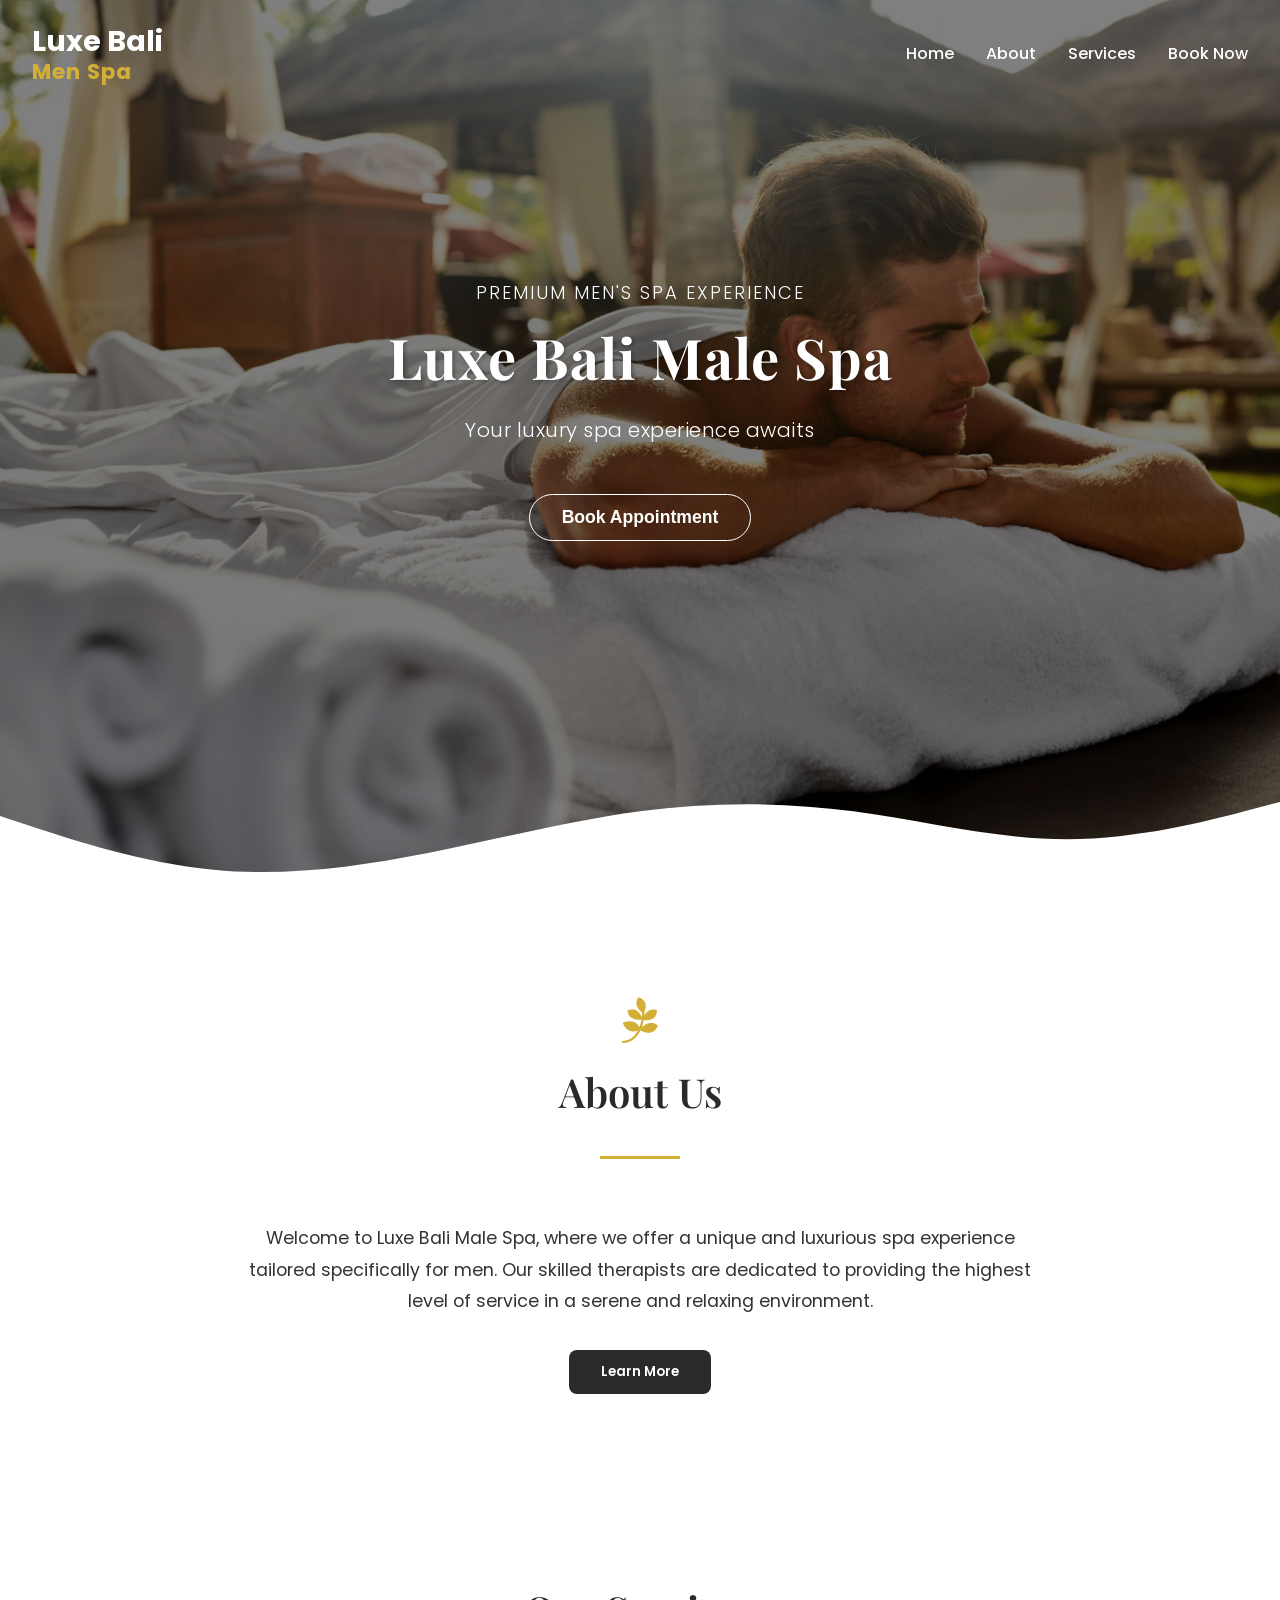
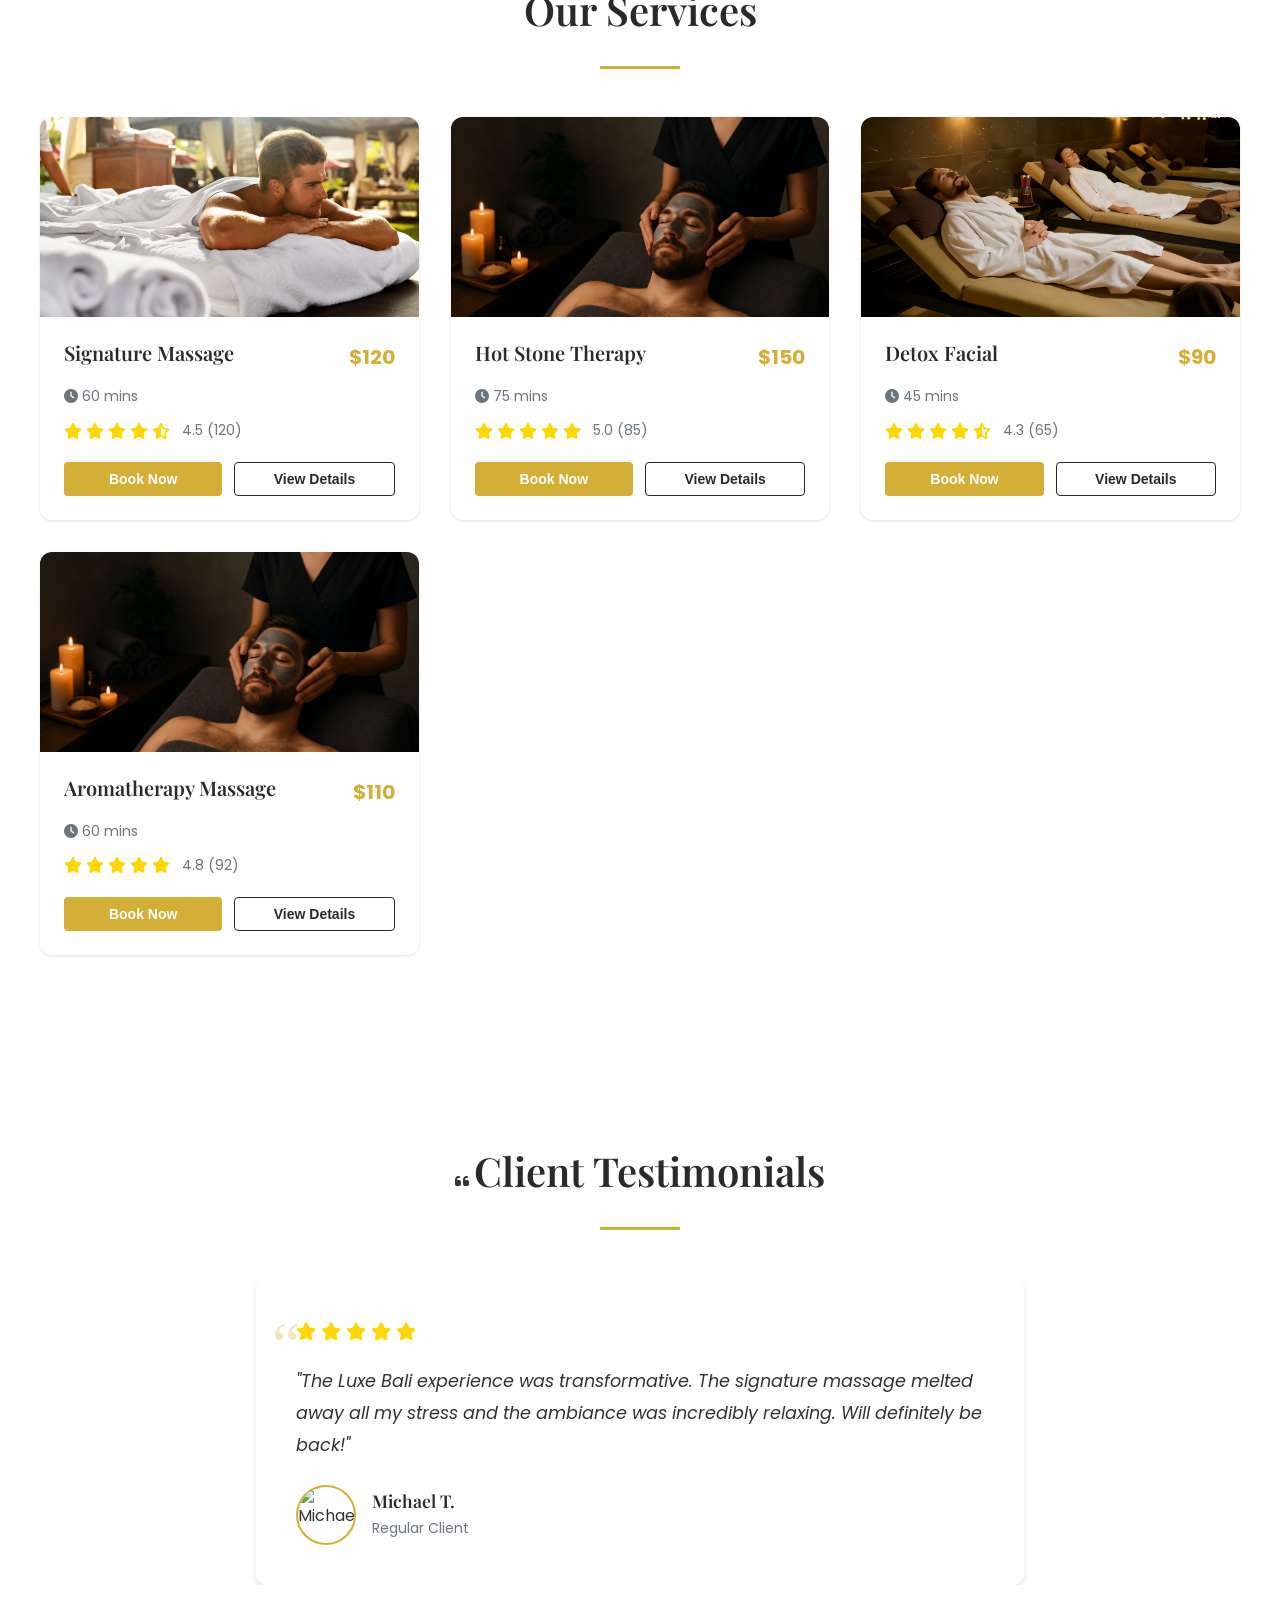
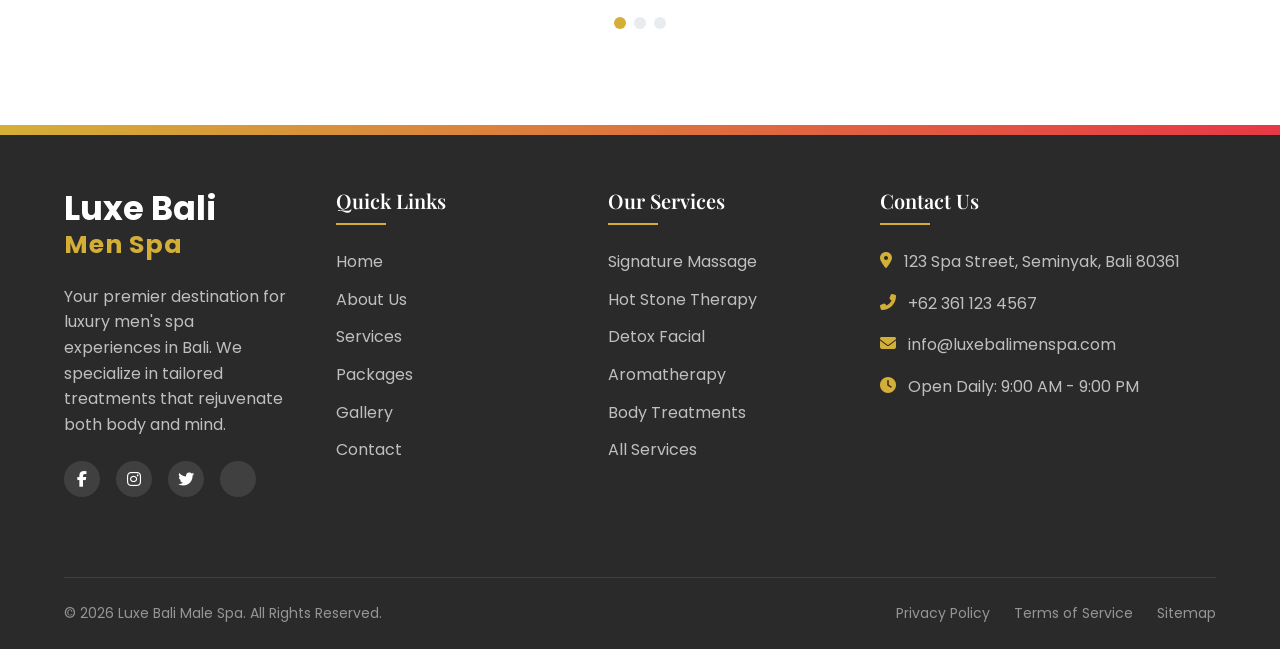
==== commit cd68e210: "footer" ====
--- a/index.html
+++ b/index.html
@@ -6,12 +6,12 @@
     <meta name="viewport" content="width=device-width, initial-scale=1.0, maximum-scale=1.0, user-scalable=no">
     
     <!-- SEO Meta Tags -->
-    <title>Luxe Bali Men Spa - Premium Relaxation</title>
+    <title>Luxe Bali Male Spa - Premium Relaxation</title>
     <meta name="description" content="Premium men's spa experience offering relaxation and rejuvenation">
-    <meta name="author" content="Luxe Bali Men Spa">
+    <meta name="author" content="Luxe Bali Male Spa">
     
     <!-- Open Graph Meta Tags -->
-    <meta property="og:title" content="Luxe Bali Men Spa - Premium Relaxation">
+    <meta property="og:title" content="Luxe Bali Male Spa - Premium Relaxation">
     <meta property="og:description" content="Premium men's spa experience offering relaxation and rejuvenation">
     <meta property="og:type" content="website">
     
@@ -79,7 +79,7 @@
             <!-- Hero Content -->
             <div class="hero-content">
                 <span>Premium Men's Spa Experience</span>
-                <h1>Luxe Bali Men Spa</h1>
+                <h1>Luxe Bali Male Spa</h1>
                 <p class="slogan">Your luxury spa experience awaits</p>
                 <button class="hero-btn">Book Appointment</button>
             </div>
@@ -99,7 +99,7 @@
                 <h2>About Us</h2>
                 <div class="underline"></div>
             </div>
-            <p>Welcome to Luxe Bali Men Spa, where we offer a unique and luxurious spa experience tailored specifically for men. Our skilled therapists are dedicated to providing the highest level of service in a serene and relaxing environment.</p>
+            <p>Welcome to Luxe Bali Male Spa, where we offer a unique and luxurious spa experience tailored specifically for men. Our skilled therapists are dedicated to providing the highest level of service in a serene and relaxing environment.</p>
             <button class="about-btn btn">Learn More</button>
         </section>
 
@@ -388,7 +388,7 @@
         <!-- Footer Bottom Section -->
         <div class="footer-bottom">
             <div class="copyright">
-                &copy; <span id="year"></span> Luxe Bali Men Spa. All Rights Reserved.
+                &copy; <span id="year"></span> Luxe Bali Male Spa. All Rights Reserved.
             </div>
             <div class="footer-legal">
                 <a href="#">Privacy Policy</a>
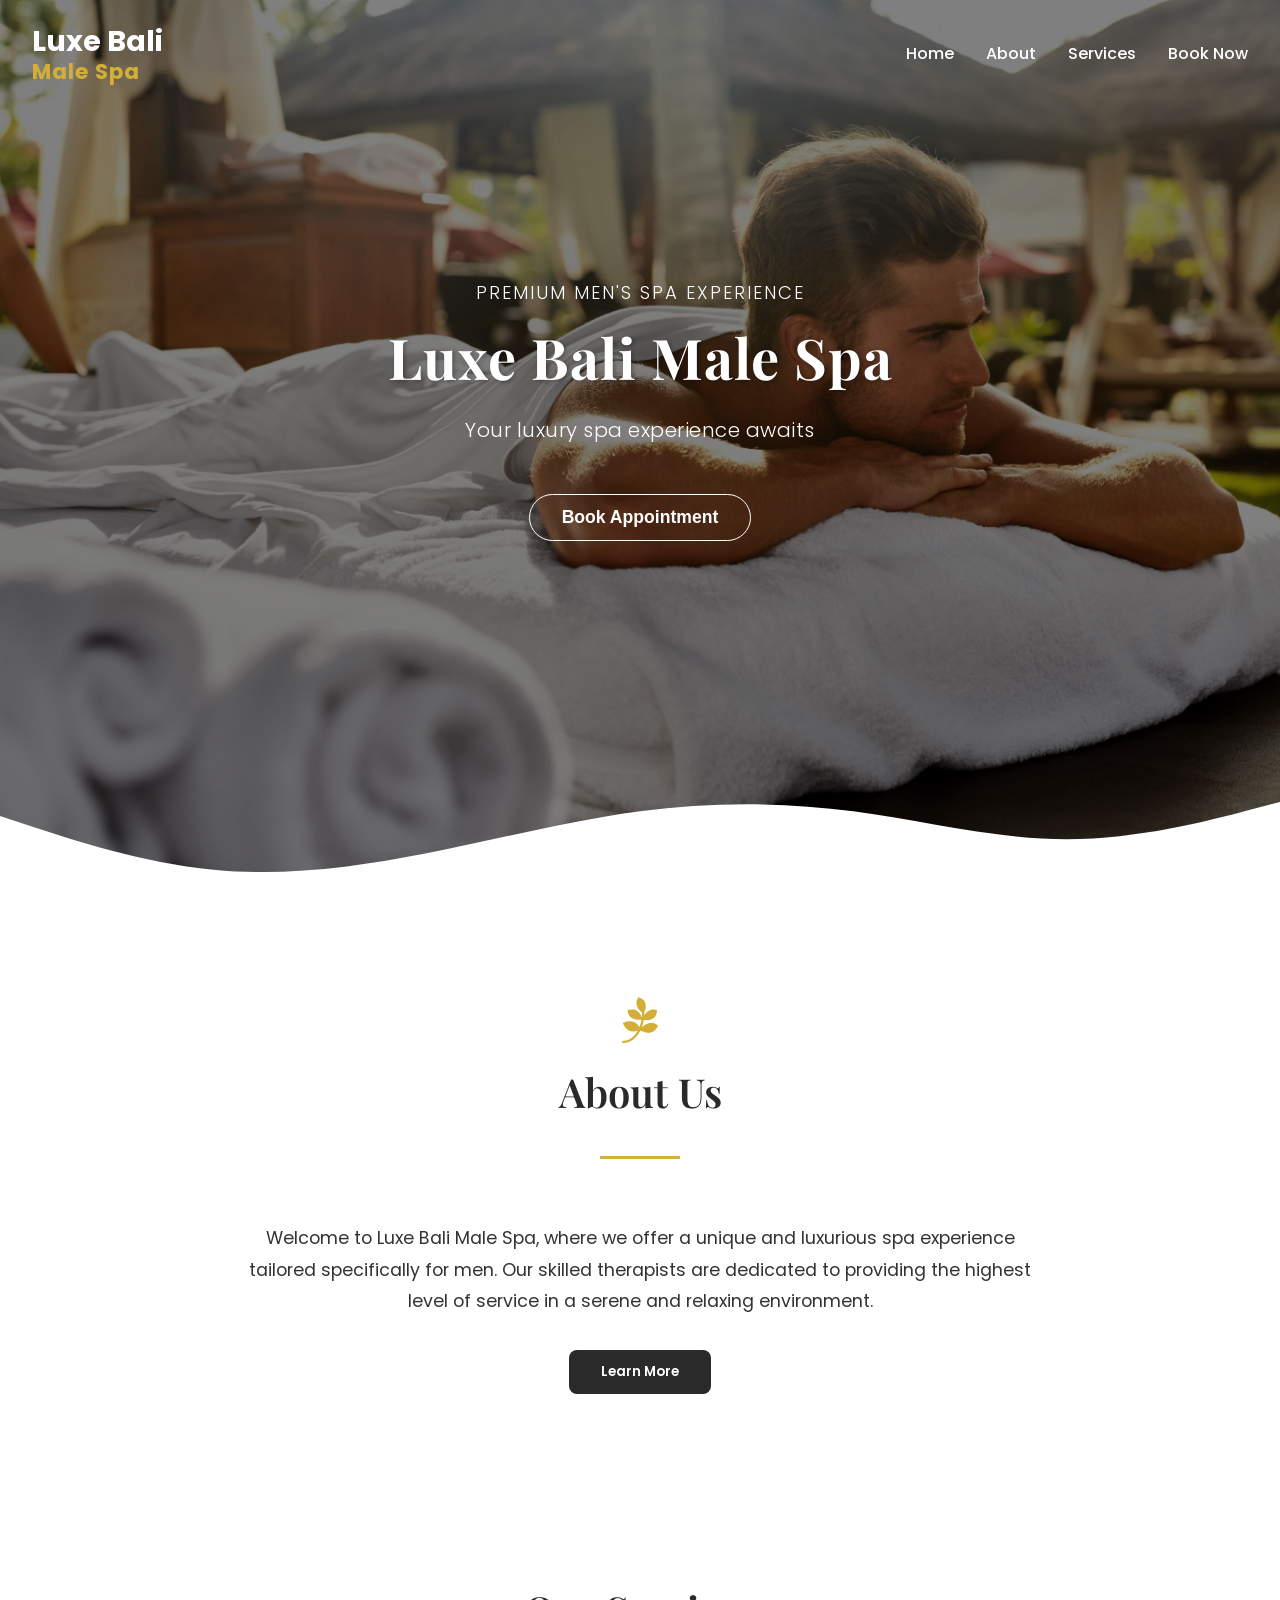
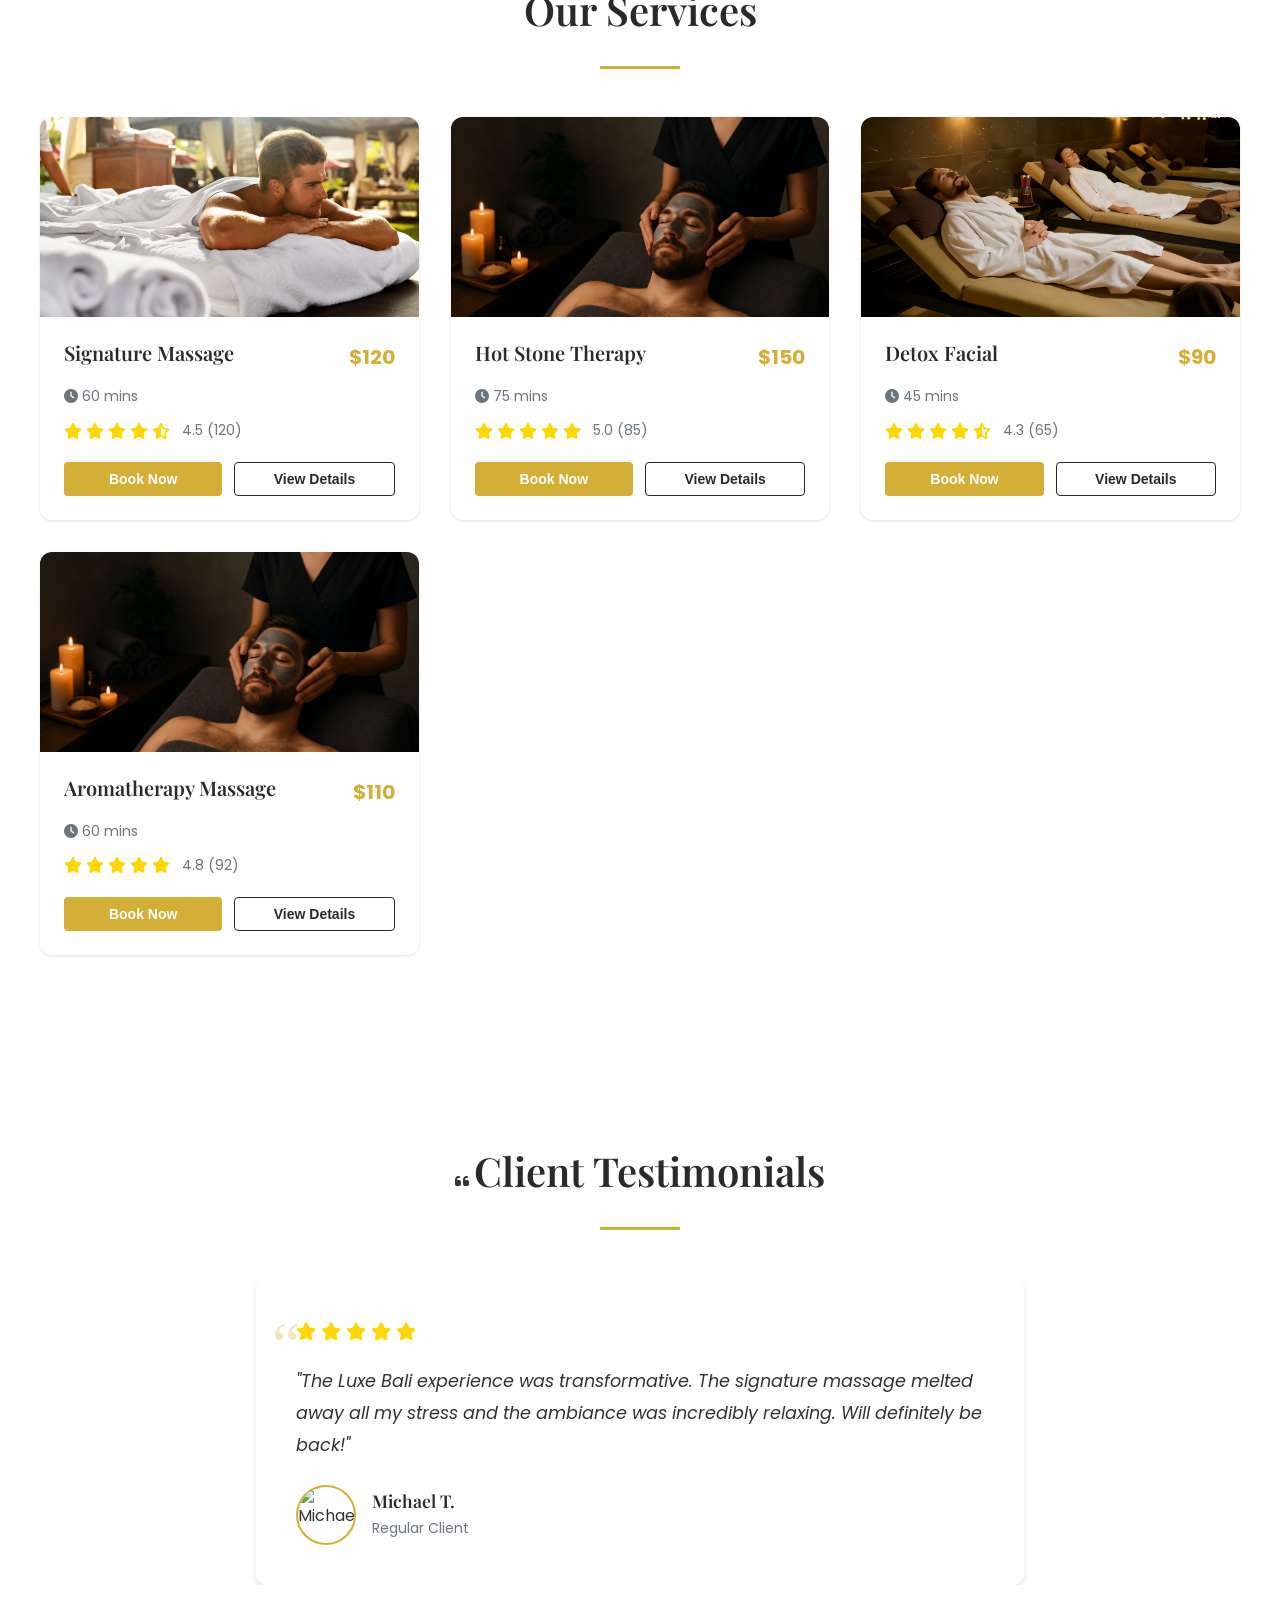
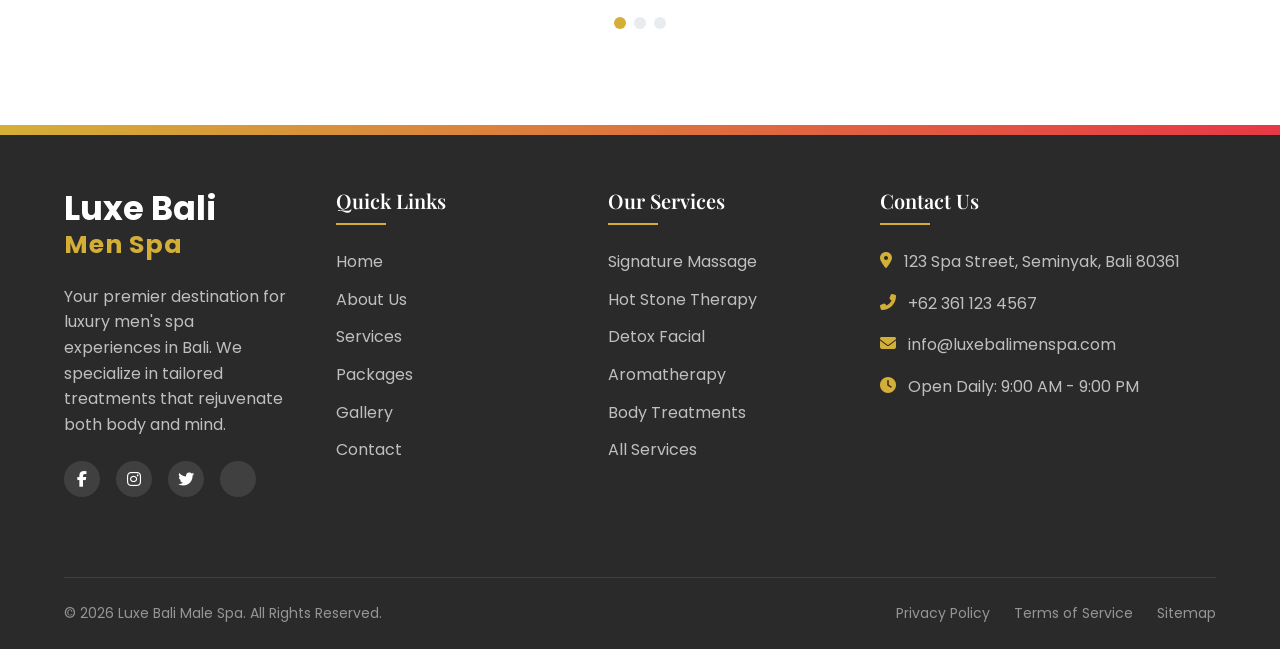
==== commit 69a3be6b: "footer" ====
--- a/index.html
+++ b/index.html
@@ -58,7 +58,7 @@
             <header class="header">
                 <div class="logo">
                     <span class="name1">Luxe Bali</span>
-                    <span class="name2">Men Spa</span>
+                    <span class="name2">Male Spa</span>
                 </div>
                 
                 <nav class="navigation">
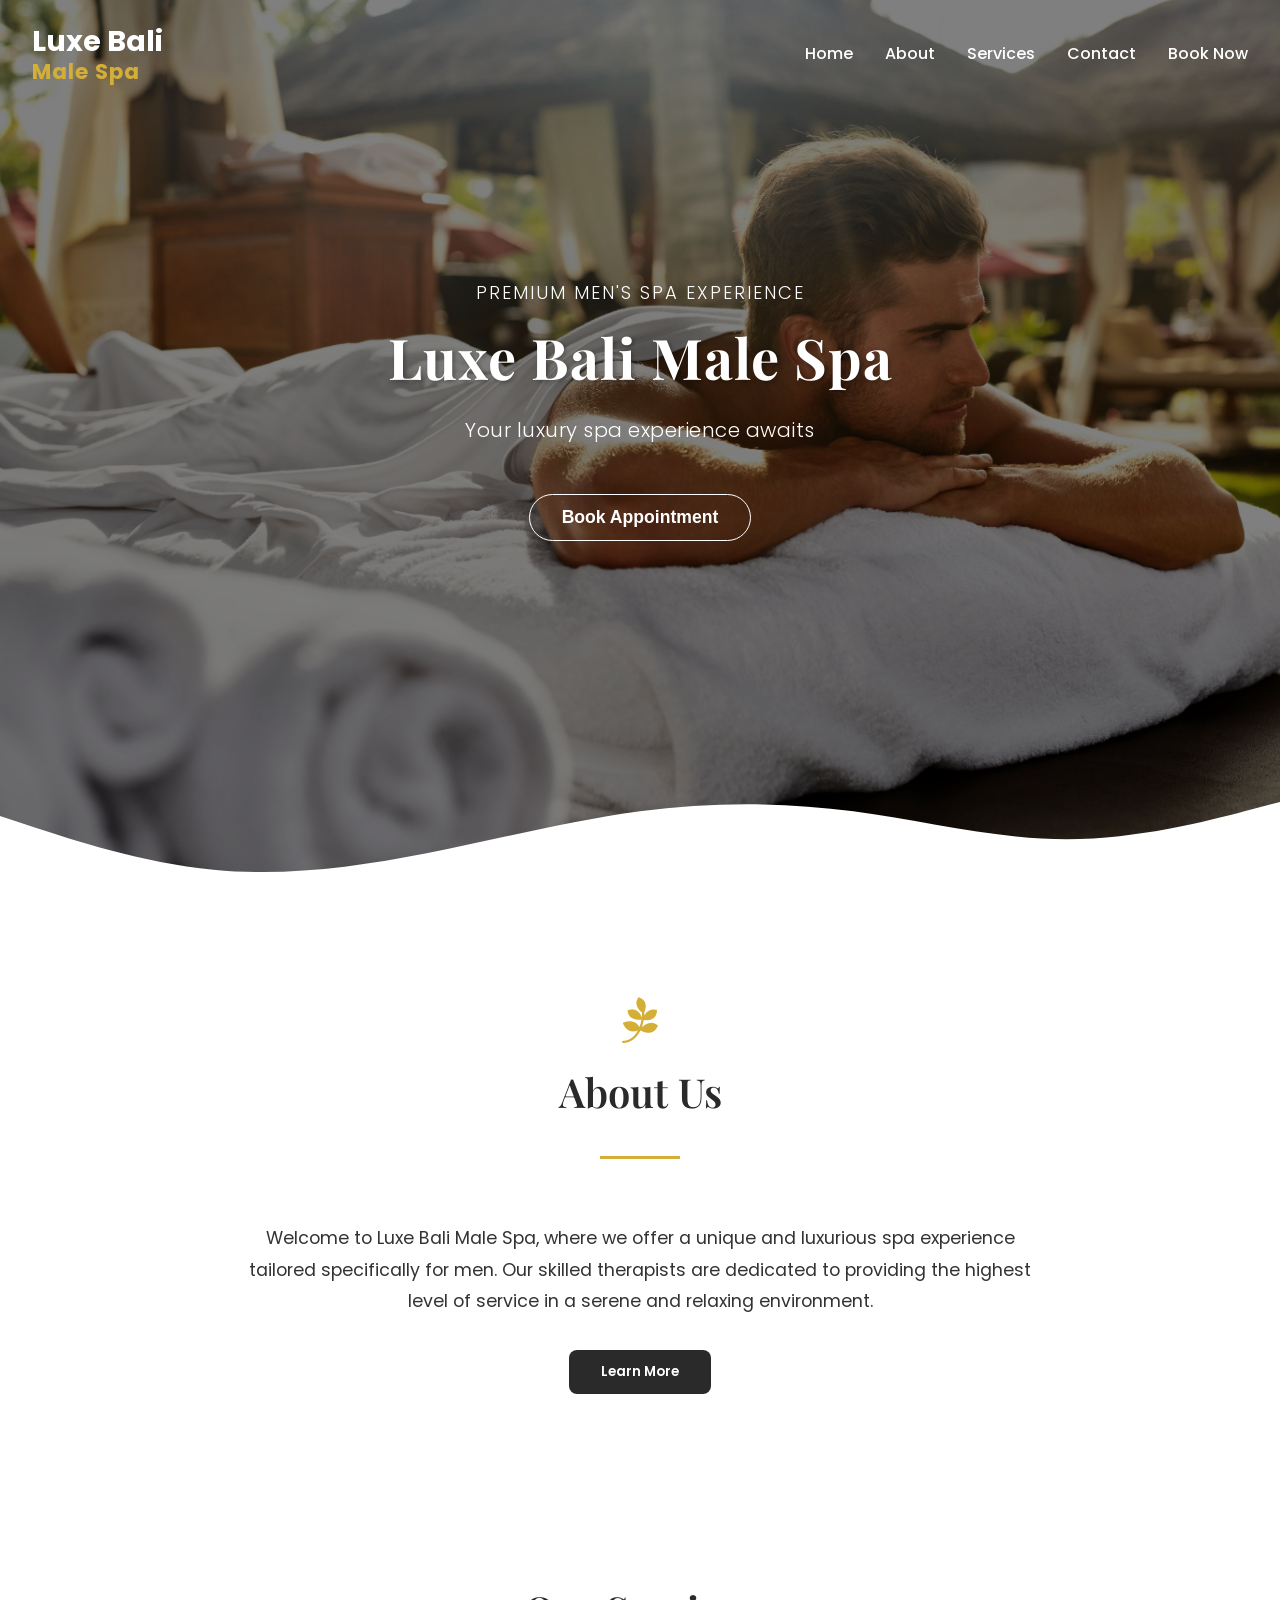
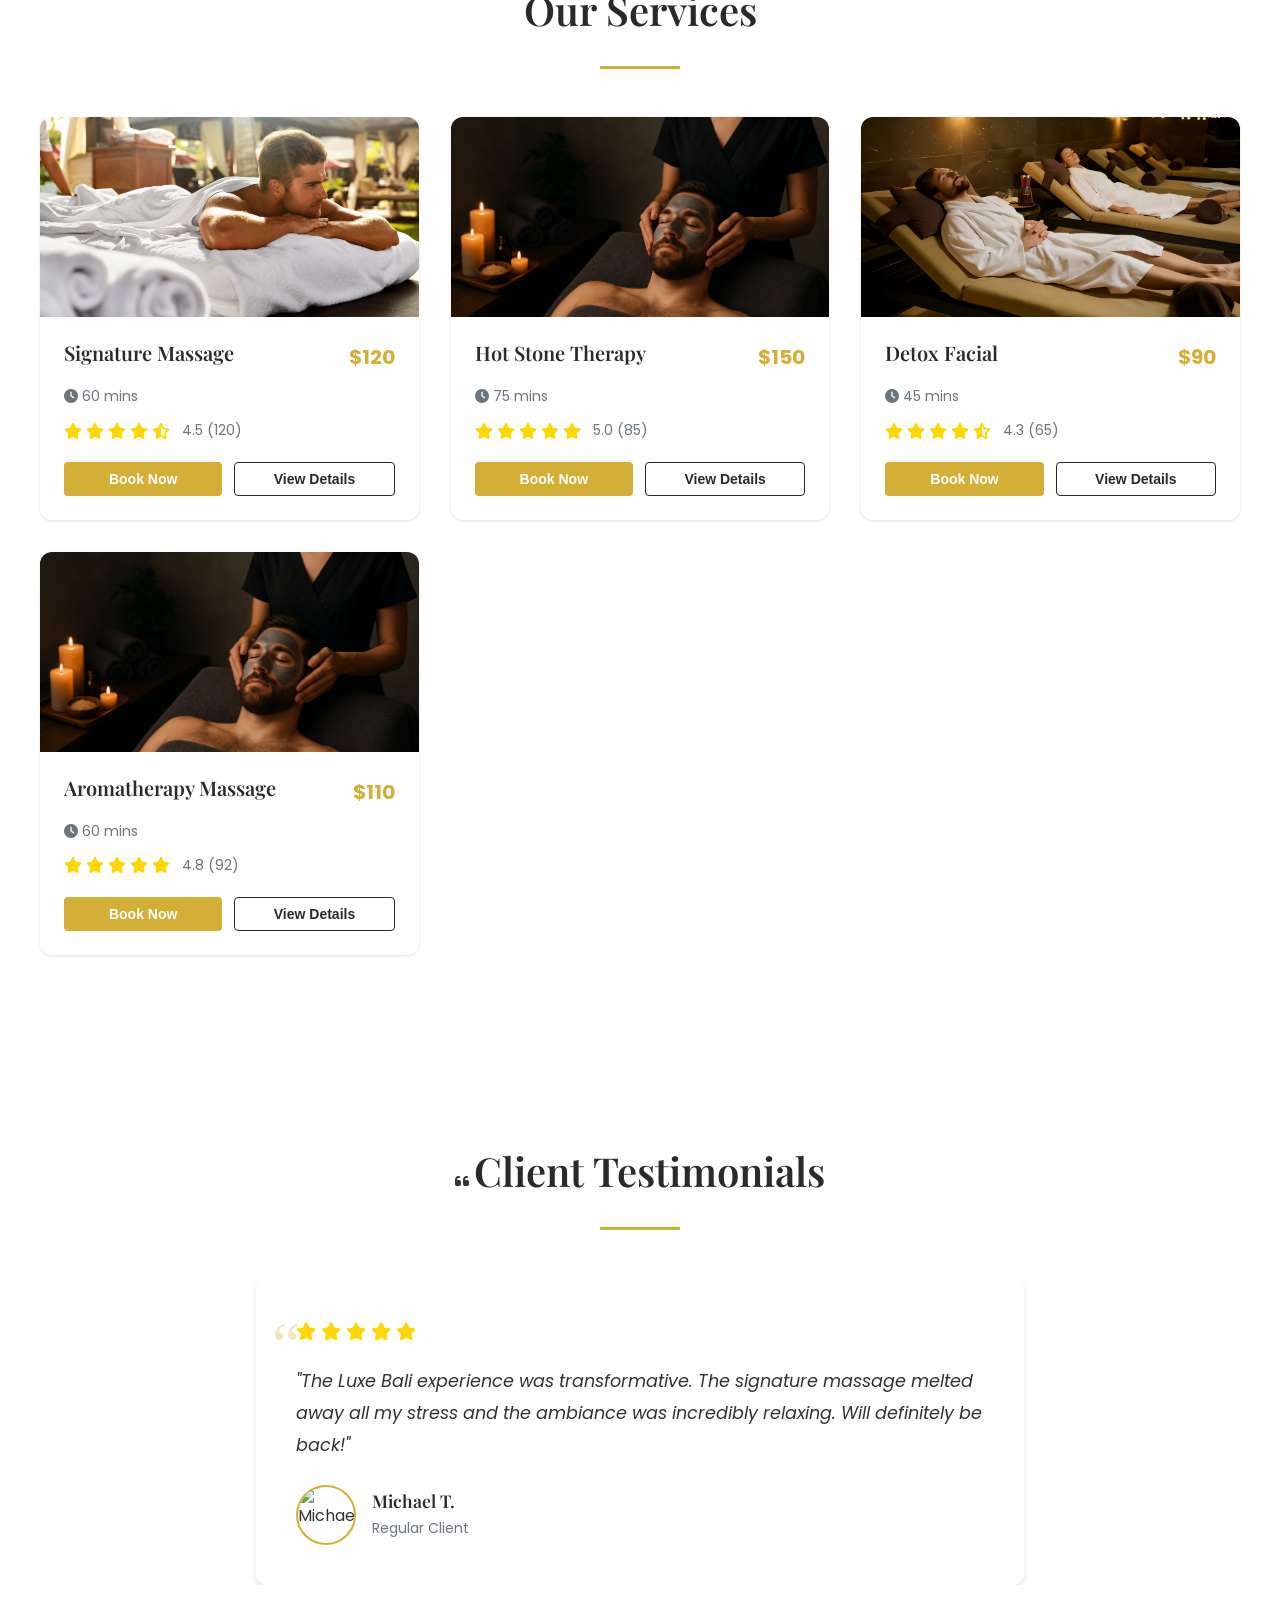
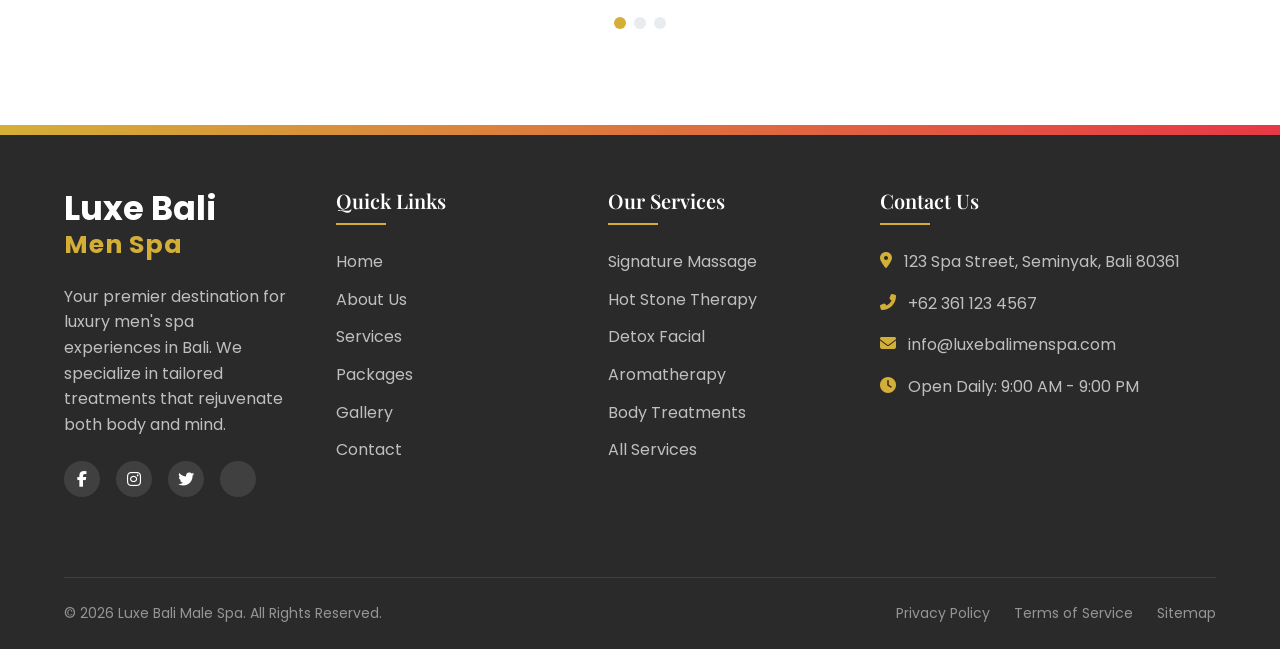
==== commit 6273342e: "footer" ====
--- a/index.html
+++ b/index.html
@@ -66,6 +66,7 @@
                         <li><a href="#">Home</a></li>
                         <li><a href="#">About</a></li>
                         <li><a href="#">Services</a></li>
+                        <li><a href="#">Contact</a></li>
                         <li><a href="#">Book Now</a></li>
                     </ul>
                     
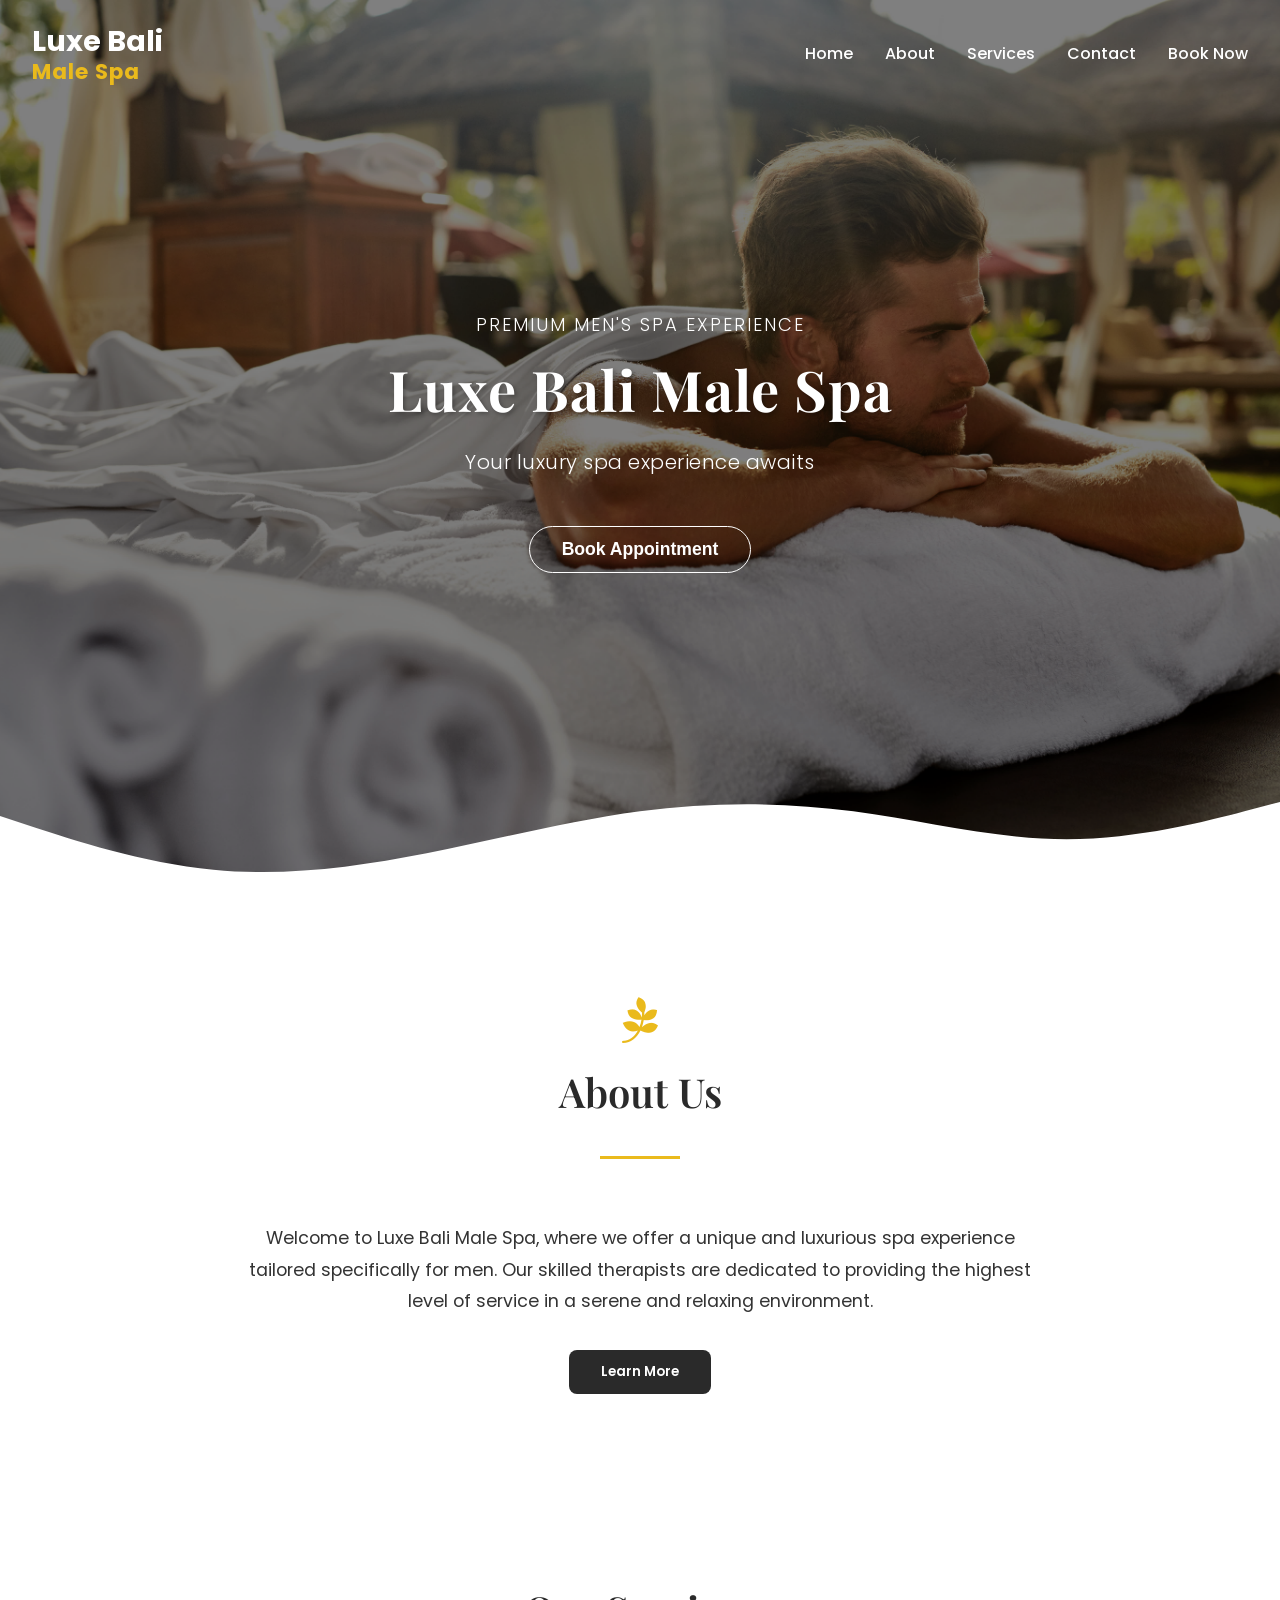
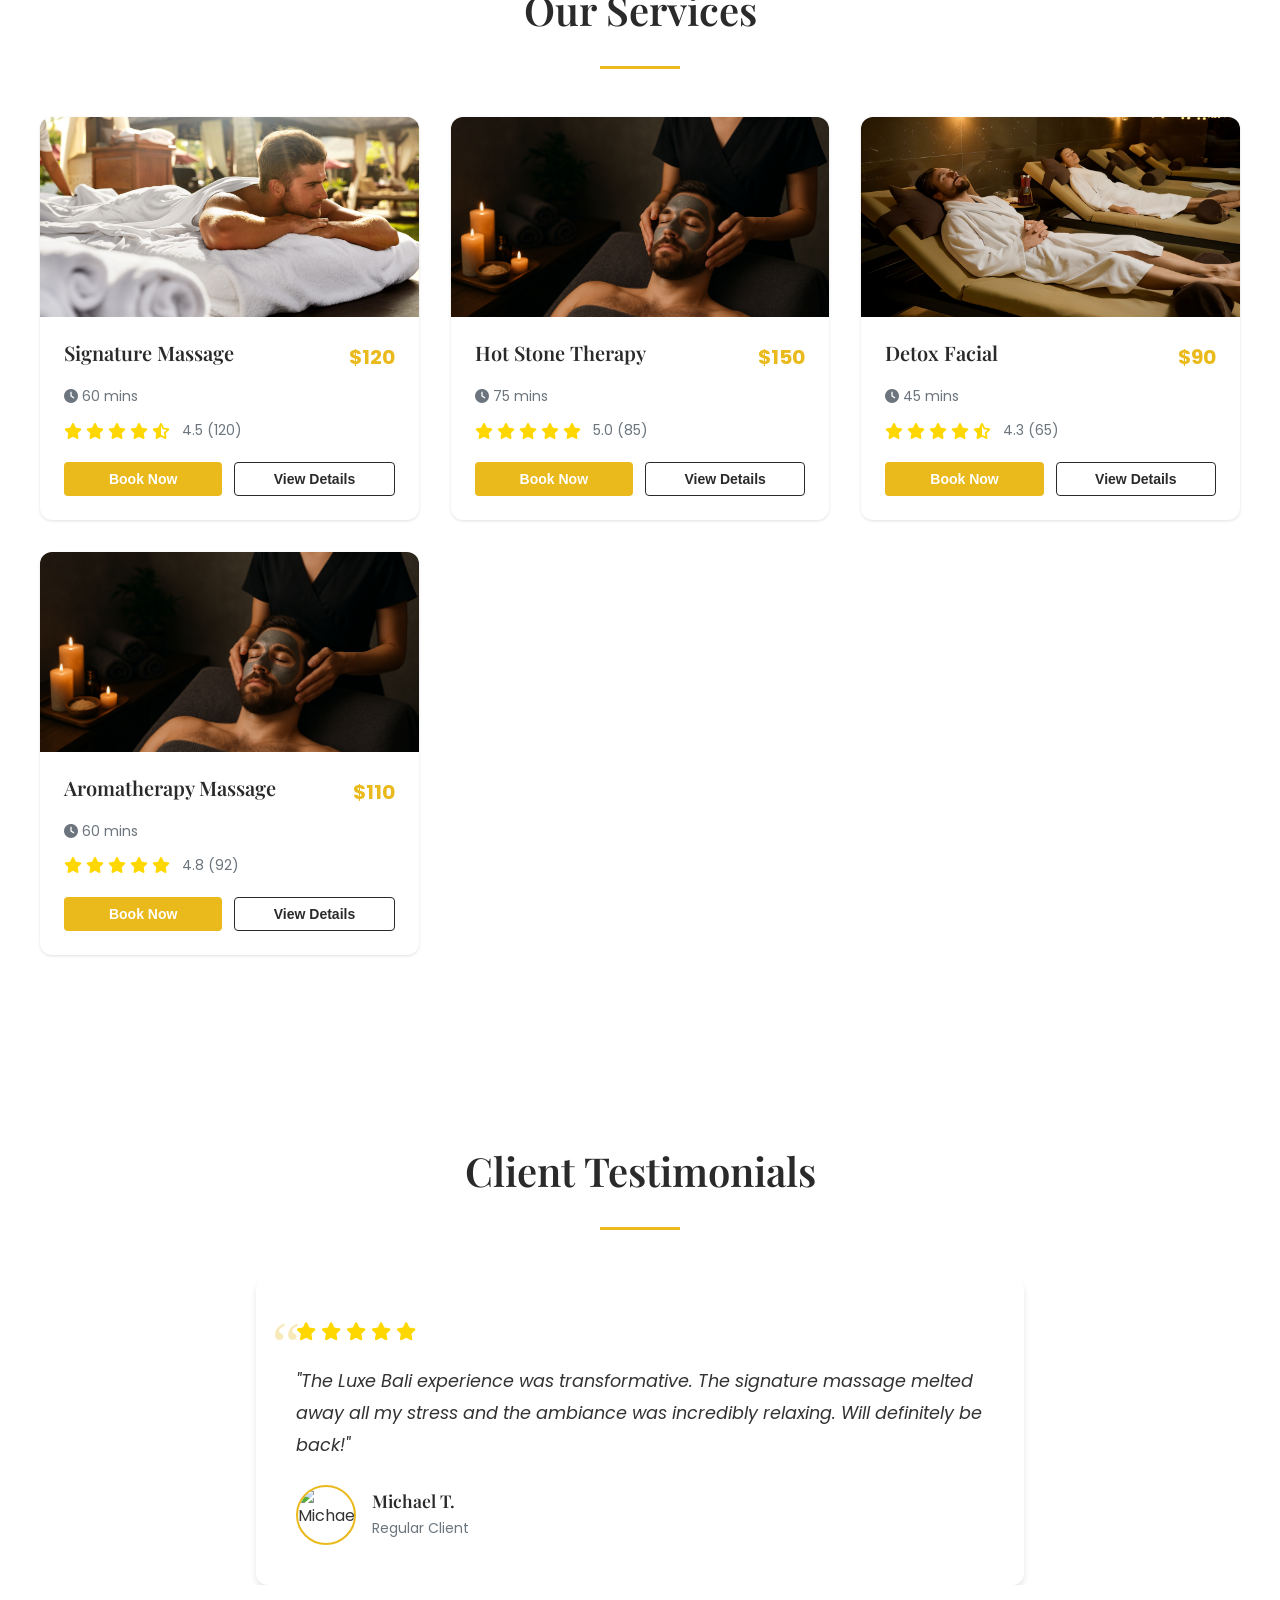
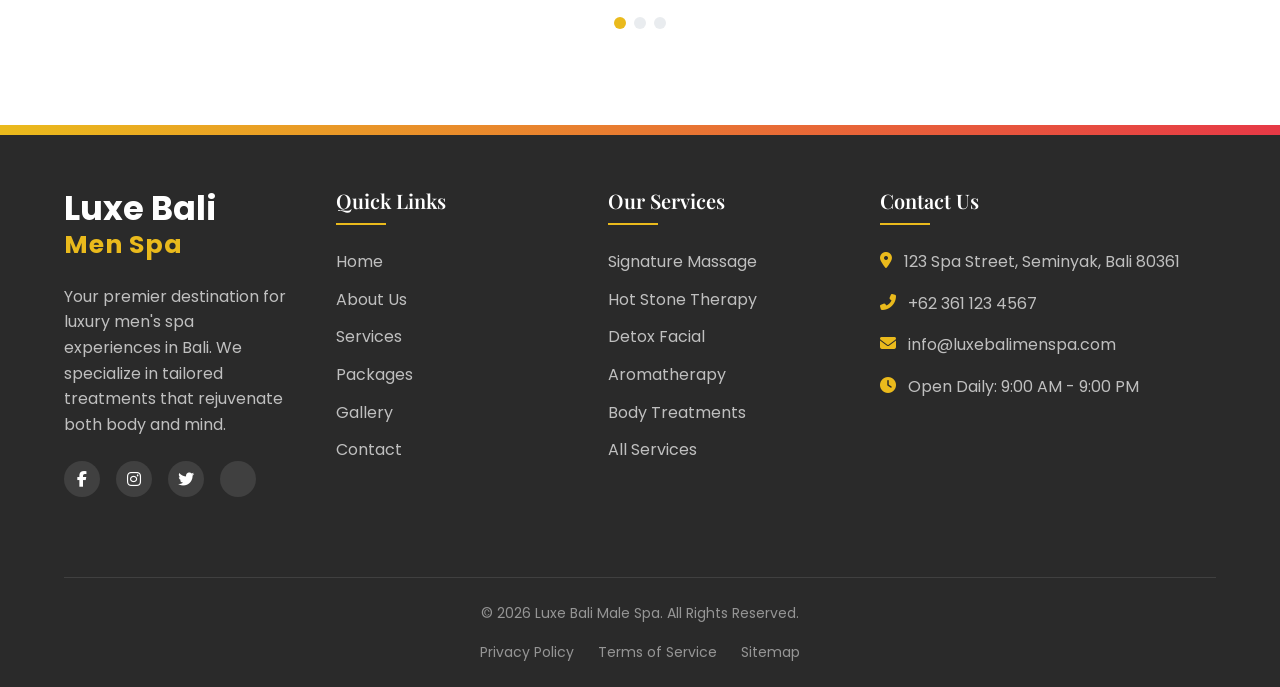
==== commit 85158b0d: "about, service page" ====
--- a/index.html
+++ b/index.html
@@ -22,7 +22,11 @@
     <link rel="stylesheet" href="https://cdnjs.cloudflare.com/ajax/libs/font-awesome/6.4.0/css/all.min.css">
     
     <!-- Stylesheet -->
-    <link rel="stylesheet" href="style.css">
+    <!-- <link rel="stylesheet" href="style.css"> -->
+
+    <link rel="stylesheet" href="css/global.css">
+    <link rel="stylesheet" href="css/components.css">
+    <link rel="stylesheet" href="css/home.css">
     
     <!-- iOS Web App Capabilities -->
     <meta name="apple-mobile-web-app-capable" content="yes">
@@ -63,16 +67,21 @@
                 
                 <nav class="navigation">
                     <ul class="navlist">
-                        <li><a href="#">Home</a></li>
-                        <li><a href="#">About</a></li>
-                        <li><a href="#">Services</a></li>
-                        <li><a href="#">Contact</a></li>
-                        <li><a href="#">Book Now</a></li>
+                        <li><a href="index.html">Home</a></li>
+                        <li><a href="about.html" class="active">About</a></li>
+                        <li><a href="services.html">Services</a></li>
+                        <li><a href="contact.html">Contact</a></li>
+                        <li><a href="book-now.html">Book Now</a></li>
                     </ul>
                     
                     <!-- Mobile Menu Toggle -->
                     <div class="menu-toggle">
-                        <div class="hamburger"></div>
+                        <div class="hamburger">
+        <span></span>
+        <span></span>
+        <span></span>
+        <span></span>
+    </div>
                     </div>
                 </nav>
             </header>
@@ -237,7 +246,6 @@
         <!-- Testimonials Section -->
         <section class="testimonials">
             <div class="section-header">
-                <i class="fas fa-quote-left"></i>
                 <h2>Client Testimonials</h2>
                 <div class="underline"></div>
             </div>
@@ -316,6 +324,8 @@
                 </div>
             </div>
         </section>
+
+
         <!-- Add this just before the closing tag -->
 <footer class="footer">
     <div class="footer-container">
--- a/css/global.css
+++ b/css/global.css
@@ -0,0 +1,113 @@
+ /* ===== GLOBAL STYLES ===== */
+:root {
+    /* Color Palette */
+    --primary-color: #2a2a2a;
+    --secondary-color: #eaba1c;
+    --accent-color: #e63946;
+    --light-color: #f8f9fa;
+    --dark-color: #212529;
+    --text-color: #333333;
+    --text-light: #6c757d;
+    --white: #ffffff;
+    --black: #000000;
+    --gray: #e9ecef;
+    --dark-gray: #495057;
+    
+    /* Font Families */
+    --font-primary: 'Poppins', sans-serif;
+    --font-secondary: 'Playfair Display', serif;
+    
+    /* Box Shadows */
+    --shadow-sm: 0 1px 3px rgba(0,0,0,0.12);
+    --shadow-md: 0 4px 6px rgba(0,0,0,0.1);
+    --shadow-lg: 0 10px 25px rgba(0,0,0,0.1);
+    
+    /* Border Radius */
+    --radius-sm: 4px;
+    --radius-md: 8px;
+    --radius-lg: 12px;
+    --radius-xl: 16px;
+    --radius-circle: 50%;
+    
+    /* Transitions */
+    --transition-fast: 0.2s ease;
+    --transition-normal: 0.3s ease;
+    --transition-slow: 0.5s ease;
+}
+
+/* Reset and Base Styles */
+* {
+    margin: 0;
+    padding: 0;
+    box-sizing: border-box;
+}
+
+html {
+    scroll-behavior: smooth;
+}
+
+body {
+    font-family: var(--font-primary);
+    color: var(--text-color);
+    background-color: var(--white);
+    line-height: 1.6;
+    overflow-x: hidden;
+}
+
+h1, h2, h3, h4, h5, h6 {
+    font-family: var(--font-secondary);
+    font-weight: 600;
+    line-height: 1.2;
+    margin-bottom: 1rem;
+}
+
+p {
+    margin-bottom: 1rem;
+}
+
+a {
+    text-decoration: none;
+    color: inherit;
+}
+
+ul, ol {
+    list-style: none;
+}
+
+img {
+    max-width: 100%;
+    height: auto;
+    display: block;
+}
+
+/* Container */
+.container {
+    width: 100%;
+    max-width: 1200px;
+    margin: 0 auto;
+    padding: 0 1.5rem;
+}
+
+/* Section Styling */
+.section {
+    padding: 6rem 0;
+}
+
+.section-header {
+    text-align: center;
+    margin-bottom: 3rem;
+}
+
+.section-header h2 {
+    font-size: 2.5rem;
+    color: var(--primary-color);
+    position: relative;
+    display: inline-block;
+}
+
+.section-header .underline {
+    height: 3px;
+    width: 80px;
+    background-color: var(--secondary-color);
+    margin: 1rem auto;
+}
--- a/css/components.css
+++ b/css/components.css
@@ -0,0 +1,710 @@
+ /* ===== REUSABLE COMPONENTS ===== */
+/* Buttons */
+.btn {
+    display: inline-block;
+    padding: 0.75rem 1.5rem;
+    border-radius: var(--radius-md);
+    font-weight: 600;
+    text-align: center;
+    cursor: pointer;
+    transition: var(--transition-normal);
+    border: none;
+    font-family: var(--font-primary);
+}
+
+.btn-primary {
+    background-color: var(--secondary-color);
+    color: var(--white);
+}
+
+.btn-primary:hover {
+    background-color: #c9a227;
+    transform: translateY(-2px);
+    box-shadow: var(--shadow-md);
+}
+
+.btn-secondary {
+    background-color: transparent;
+    color: var(--primary-color);
+    border: 2px solid var(--primary-color);
+}
+
+.btn-secondary:hover {
+    background-color: rgba(212, 175, 55, 0.1);
+    transform: translateY(-2px);
+}
+
+.btn-accent {
+    background-color: var(--accent-color);
+    color: var(--white);
+}
+
+.btn-accent:hover {
+    background-color: #c1121f;
+    transform: translateY(-2px);
+    box-shadow: var(--shadow-md);
+}
+
+/* Header Styles */
+.header {
+    position: fixed;
+    top: 0;
+    left: 0;
+    width: 100%;
+    padding: 1.5rem 2rem;
+    z-index: 1000;
+    transition: var(--transition-normal);
+    display: flex;
+    justify-content: space-between;
+    align-items: center;
+    
+}
+
+.header.scrolled {
+    background-color: rgba(42, 42, 42, 0.95);
+    box-shadow: var(--shadow-md);
+    padding: 1rem 2rem;
+    backdrop-filter: blur(5px);
+}
+
+.logo {
+    font-size: 1.5rem;
+    font-weight: 700;
+    color: var(--white);
+    display: flex;
+    flex-direction: column;
+    line-height: 1.2;
+}
+
+.logo .name1 {
+    font-size: 1.2em;
+}
+
+.logo .name2 {
+    font-size: 0.9em;
+    letter-spacing: 1px;
+    color: var(--secondary-color);
+}
+
+.navigation .navlist {
+    display: flex;
+    gap: 2rem;
+    align-items: center;
+}
+
+.navigation .navlist a {
+    color: var(--white);
+    font-weight: 500;
+    transition: var(--transition-fast);
+    position: relative;
+}
+
+.navigation .navlist a:hover {
+    color: var(--secondary-color);
+}
+
+.navigation .navlist a:after {
+    content: '';
+    position: absolute;
+    bottom: -5px;
+    left: 0;
+    width: 0;
+    height: 2px;
+    background-color: var(--secondary-color);
+    transition: var(--transition-normal);
+}
+
+.navigation .navlist a:hover:after {
+    width: 100%;
+}
+
+.menu-toggle {
+    display: none;
+    cursor: pointer;
+    width: 30px;
+    height: 30px;
+    position: relative;
+    z-index: 1000;
+}
+
+.hamburger {
+    width: 25px;
+    height: 20px;
+    position: relative;
+    transform: rotate(0deg);
+    transition: .5s ease-in-out;
+    cursor: pointer;
+}
+
+.hamburger span {
+    display: block;
+    position: absolute;
+    height: 3px;
+    width: 100%;
+    background: var(--white);
+    border-radius: 3px;
+    opacity: 1;
+    left: 0;
+    transform: rotate(0deg);
+    transition: .25s ease-in-out;
+}
+
+.hamburger span:nth-child(1) {
+    top: 0px;
+}
+
+.hamburger span:nth-child(2), 
+.hamburger span:nth-child(3) {
+    top: 8px;
+}
+
+.hamburger span:nth-child(4) {
+    top: 16px;
+}
+
+.menu-toggle.active .hamburger span:nth-child(1) {
+    top: 8px;
+    width: 0%;
+    left: 50%;
+}
+
+.menu-toggle.active .hamburger span:nth-child(2) {
+    transform: rotate(45deg);
+}
+
+.menu-toggle.active .hamburger span:nth-child(3) {
+    transform: rotate(-45deg);
+}
+
+.menu-toggle.active .hamburger span:nth-child(4) {
+    top: 8px;
+    width: 0%;
+    left: 50%;
+}
+
+/* Responsive Navigation */
+@media (max-width: 768px) {
+    .menu-toggle {
+        display: block;
+    }
+    
+    .navigation .navlist {
+        position: fixed;
+        top: 0;
+        right: -100%;
+        width: 280px;
+        height: 100vh;
+        background-color: var(--primary-color);
+        flex-direction: column;
+        padding: 5rem 2rem;
+        transition: var(--transition-normal);
+        z-index: 999;
+    }
+    
+    .navigation .navlist.active {
+        right: 0;
+    }
+    
+    .navigation .navlist a {
+        padding: 0.75rem 0;
+        display: block;
+    }
+}
+
+
+
+/* ===== FOOTER SECTION ===== */
+.footer {
+    background-color: var(--primary-color);
+    color: var(--white);
+    padding: 4rem 0 0;
+    position: relative;
+}
+
+.footer::before {
+    content: '';
+    position: absolute;
+    top: 0;
+    left: 0;
+    width: 100%;
+    height: 10px;
+    background: linear-gradient(to right, var(--secondary-color), var(--accent-color));
+}
+
+.footer-container {
+    max-width: 1200px;
+    margin: 0 auto;
+    padding: 0 1.5rem;
+}
+
+.footer-top {
+    display: grid;
+    grid-template-columns: repeat(auto-fit, minmax(250px, 1fr));
+    gap: 3rem;
+    margin-bottom: 3rem;
+}
+
+.footer-about {
+    margin-bottom: 2rem;
+}
+
+.footer-logo {
+    font-size: 1.75rem;
+    font-weight: 700;
+    margin-bottom: 1.5rem;
+    display: flex;
+    flex-direction: column;
+    line-height: 1.2;
+}
+
+.footer-logo .name1 {
+    font-size: 1.2em;
+    color: var(--white);
+}
+
+.footer-logo .name2 {
+    font-size: 0.9em;
+    letter-spacing: 1px;
+    color: var(--secondary-color);
+}
+
+.footer-description {
+    color: rgba(255, 255, 255, 0.7);
+    margin-bottom: 1.5rem;
+    line-height: 1.6;
+}
+
+.social-links {
+    display: flex;
+    gap: 1rem;
+}
+
+.social-links a {
+    display: flex;
+    align-items: center;
+    justify-content: center;
+    width: 36px;
+    height: 36px;
+    border-radius: 50%;
+    background-color: rgba(255, 255, 255, 0.1);
+    color: var(--white);
+    transition: var(--transition-fast);
+}
+
+.social-links a:hover {
+    background-color: var(--secondary-color);
+    color: var(--primary-color);
+    transform: translateY(-3px);
+}
+
+.footer-heading {
+    font-size: 1.25rem;
+    color: var(--white);
+    margin-bottom: 1.5rem;
+    position: relative;
+    padding-bottom: 0.75rem;
+}
+
+.footer-heading::after {
+    content: '';
+    position: absolute;
+    bottom: 0;
+    left: 0;
+    width: 50px;
+    height: 2px;
+    background-color: var(--secondary-color);
+}
+
+.footer-links ul {
+    display: flex;
+    flex-direction: column;
+    gap: 0.75rem;
+}
+
+.footer-links a {
+    color: rgba(255, 255, 255, 0.7);
+    transition: var(--transition-fast);
+    display: inline-block;
+}
+
+.footer-links a:hover {
+    color: var(--secondary-color);
+    transform: translateX(5px);
+}
+
+.contact-info {
+    display: flex;
+    flex-direction: column;
+    gap: 1rem;
+}
+
+.contact-info li {
+    display: flex;
+    align-items: flex-start;
+    gap: 0.75rem;
+    color: rgba(255, 255, 255, 0.7);
+}
+
+.contact-info i {
+    color: var(--secondary-color);
+    margin-top: 3px;
+}
+
+.footer-bottom {
+    border-top: 1px solid rgba(255, 255, 255, 0.1);
+    padding: 1.5rem 0;
+    display: flex;
+    flex-direction: column;
+    align-items: center;
+    justify-content: space-between;
+    gap: 1rem;
+    text-align: center;
+}
+
+.copyright {
+    color: rgba(255, 255, 255, 0.5);
+    font-size: 0.875rem;
+}
+
+.footer-legal {
+    display: flex;
+    gap: 1.5rem;
+}
+
+.footer-legal a {
+    color: rgba(255, 255, 255, 0.5);
+    font-size: 0.875rem;
+    transition: var(--transition-fast);
+}
+
+.footer-legal a:hover {
+    color: var(--secondary-color);
+}
+
+
+@media (max-width: 768px) {
+
+    .footer-top {
+        grid-template-columns: 1fr;
+    }
+}
+
+@media (max-width: 576px) {
+    .footer-bottom {
+        flex-direction: column;
+        text-align: center;
+    }
+
+    .footer-legal {
+        flex-direction: column;
+        gap: 0.5rem;
+    }
+}
+
+@media (min-width: 992px) {
+    .footer-top {
+        grid-template-columns: 1fr 1fr 1fr 1.5fr;
+    }
+}
+
+
+
+
+/* ===== TESTIMONIALS SECTION ===== */
+.testimonials {
+    padding: 6rem 1.5rem;
+    background-color: var(--white);
+}
+
+.testimonial-container {
+    max-width: 800px;
+    margin: 0 auto;
+}
+
+.testimonial-slider {
+    display: flex;
+    overflow: hidden;
+    margin-bottom: 2rem;
+}
+
+.testimonial-card {
+    min-width: 100%;
+    transition: transform 0.5s ease;
+    padding: 0 1rem;
+}
+
+.testimonial-content {
+    background-color: var(--white);
+    padding: 2.5rem;
+    border-radius: var(--radius-lg);
+    box-shadow: var(--shadow-md);
+    position: relative;
+}
+
+.testimonial-content::before {
+    content: '\201C';
+    font-family: Georgia, serif;
+    font-size: 4rem;
+    color: var(--secondary-color);
+    position: absolute;
+    top: 1rem;
+    left: 1rem;
+    opacity: 0.3;
+}
+
+.rating {
+    color: #FFD700;
+    margin-bottom: 1.25rem;
+    font-size: 1.125rem;
+}
+
+.testimonial-text {
+    font-size: 1.1rem;
+    line-height: 1.8;
+    color: var(--text-color);
+    margin-bottom: 1.5rem;
+    font-style: italic;
+}
+
+.client-info {
+    display: flex;
+    align-items: center;
+}
+
+.client-img {
+    width: 60px;
+    height: 60px;
+    border-radius: var(--radius-circle);
+    object-fit: cover;
+    margin-right: 1rem;
+    border: 2px solid var(--secondary-color);
+}
+
+.client-details h4 {
+    font-size: 1.1rem;
+    color: var(--primary-color);
+    margin-bottom: 0.25rem;
+    text-align: left;
+}
+
+.client-details span {
+    font-size: 0.875rem;
+    color: var(--text-light);
+    text-align: left;
+}
+
+.testimonial-dots {
+    display: flex;
+    justify-content: center;
+    gap: 0.5rem;
+}
+
+.dot {
+    width: 12px;
+    height: 12px;
+    border-radius: var(--radius-circle);
+    background-color: var(--gray);
+    cursor: pointer;
+    transition: var(--transition-fast);
+}
+
+.dot.active {
+    background-color: var(--secondary-color);
+}
+
+
+@media (max-width: 576px) {
+    .testimonial-content {
+        padding: 1.5rem;
+    }
+    
+    .testimonial-content::before {
+        font-size: 3rem;
+    }
+}
+
+
+
+/* ===== MODAL STYLES ===== */
+.modal-overlay {
+    position: fixed;
+    top: 0;
+    left: 0;
+    right: 0;
+    bottom: 0;
+    background-color: rgba(0, 0, 0, 0.8);
+    display: flex;
+    justify-content: center;
+    align-items: center;
+    z-index: 2000;
+    opacity: 0;
+    visibility: hidden;
+    transition: var(--transition-normal);
+}
+
+.modal-overlay.active {
+    opacity: 1;
+    visibility: visible;
+}
+
+.modal-container {
+    background-color: var(--white);
+    border-radius: var(--radius-lg);
+    width: 90%;
+    max-width: 900px;
+    max-height: 90vh;
+    overflow-y: auto;
+    position: relative;
+    transform: translateY(20px);
+    transition: var(--transition-normal);
+}
+
+.modal-overlay.active .modal-container {
+    transform: translateY(0);
+}
+
+.close-modal {
+    position: absolute;
+    top: 1rem;
+    right: 1rem;
+    font-size: 1.5rem;
+    background: none;
+    border: none;
+    cursor: pointer;
+    color: var(--text-light);
+    transition: var(--transition-fast);
+    z-index: 10;
+    background-color: var(--white);
+    padding: 4px 10px;
+    border-radius: var(--radius-circle);
+}
+
+.close-modal:hover {
+    color: var(--accent-color);
+}
+
+.modal-content {
+    display: grid;
+    grid-template-columns: 1fr 1fr;
+    gap: 2rem;
+}
+
+.modal-image {
+    height: 100%;
+    min-height: 400px;
+}
+
+.modal-image img {
+    width: 100%;
+    height: 100%;
+    object-fit: cover;
+    border-radius: var(--radius-lg) 0 0 var(--radius-lg);
+}
+
+.modal-details {
+    padding: 2.5rem;
+}
+
+.modal-details h2 {
+    font-size: 1.75rem;
+    color: var(--primary-color);
+    margin-bottom: 1rem;
+}
+
+.modal-price-duration {
+    display: flex;
+    gap: 1.5rem;
+    margin-bottom: 1.5rem;
+}
+
+.modal-price-duration span:first-child {
+    font-size: 1.5rem;
+    font-weight: 700;
+    color: var(--secondary-color);
+}
+
+.modal-price-duration span:last-child {
+    display: flex;
+    align-items: center;
+    gap: 0.5rem;
+    color: var(--text-light);
+}
+
+.modal-rating {
+    margin-bottom: 1.5rem;
+}
+
+.modal-description {
+    margin-bottom: 2rem;
+}
+
+.modal-description h3 {
+    font-size: 1.25rem;
+    margin-bottom: 0.75rem;
+    color: var(--primary-color);
+}
+
+.modal-description p {
+    color: var(--text-color);
+    line-height: 1.7;
+}
+
+.modal-benefits h3 {
+    font-size: 1.25rem;
+    margin-bottom: 0.75rem;
+    color: var(--primary-color);
+}
+
+.modal-benefits ul {
+    margin-bottom: 2rem;
+}
+
+.modal-benefits li {
+    position: relative;
+    padding-left: 1.5rem;
+    margin-bottom: 0.5rem;
+    color: var(--text-color);
+}
+
+.modal-benefits li:before {
+    content: '\f00c';
+    font-family: 'Font Awesome 6 Free';
+    font-weight: 900;
+    position: absolute;
+    left: 0;
+    color: var(--secondary-color);
+}
+
+.modal-book-btn {
+    width: 100%;
+    padding: 1rem;
+    background-color: var(--secondary-color);
+    color: var(--white);
+    border: none;
+    border-radius: var(--radius-md);
+    font-weight: 600;
+    cursor: pointer;
+    transition: var(--transition-normal);
+}
+
+.modal-book-btn:hover {
+    background-color: #c9a227;
+    transform: translateY(-2px);
+    box-shadow: var(--shadow-md);
+}
+
+
+/* ===== RESPONSIVE STYLES ===== */
+@media (max-width: 992px) {
+    .modal-content {
+        grid-template-columns: 1fr;
+    }
+    
+    .modal-image {
+        min-height: 300px;
+    }
+    
+    .modal-image img {
+        border-radius: var(--radius-lg) var(--radius-lg) 0 0;
+    }
+}
--- a/css/home.css
+++ b/css/home.css
@@ -0,0 +1,354 @@
+ /* ===== HERO SECTION ===== */
+.hero {
+    position: relative;
+    height: 100dvh;
+    min-height: 600px;
+    width: 100%;
+    overflow: hidden;
+    display: flex;
+    justify-content: center;
+    align-items: center;
+}
+
+.hero-bg {
+    position: absolute;
+    top: 0;
+    left: 0;
+    width: 100%;
+    height: 100%;
+}
+
+.bg-slide {
+    position: absolute;
+    top: 0;
+    left: 0;
+    width: 100%;
+    height: 100%;
+    background-size: cover;
+    background-position: center;
+    background-repeat: no-repeat;
+    opacity: 0;
+    transition: opacity 1.5s ease-in-out;
+}
+
+.bg-slide.active {
+    opacity: 1;
+}
+
+.hero-overlay {
+    position: absolute;
+    top: 0;
+    left: 0;
+    width: 100%;
+    height: 100%;
+    background-color: rgba(0, 0, 0, 0.5);
+}
+
+.hero-content {
+    position: relative;
+    z-index: 5;
+    display: flex;
+    flex-direction: column;
+    justify-content: center;
+    align-items: center;
+    height: calc(100vh - 80px);
+    text-align: center;
+    color: var(--white);
+    padding: 0 20px;
+    margin-bottom: 1rem;
+}
+
+.hero-content span {
+    font-size: 1.125rem;
+    margin-bottom: 1rem;
+    color: var(--white);
+    text-transform: uppercase;
+    letter-spacing: 2px;
+    font-weight: 300;
+}
+
+.hero-content h1 {
+    font-size: 3.5rem;
+    margin-bottom: 1.5rem;
+    font-weight: 700;
+    letter-spacing: 1px;
+    line-height: 1.2;
+    text-shadow: 2px 2px 4px rgba(0, 0, 0, 0.3);
+}
+
+.hero-content .slogan {
+    font-size: 1.25rem;
+    margin-bottom: 2rem;
+    max-width: 600px;
+    font-weight: 300;
+    letter-spacing: 0.5px;
+}
+
+.hero-btn {
+    background-color: transparent;
+    color: var(--white);
+    border: 1px solid var(--white);
+    padding: 0.75rem 2rem;
+    font-weight: 600;
+    border-radius: 2rem;
+    cursor: pointer;
+    transition: var(--transition-normal);
+    font-size: 1.1rem;
+    margin-top: 1rem;
+}
+
+.hero-btn:hover {
+    background-color: rgba(255, 255, 255, 0.1);
+    transform: translateY(-2px);
+    box-shadow: 0 4px 8px rgba(0, 0, 0, 0.2);
+}
+
+.wave-shape {
+    position: absolute;
+    bottom: 0;
+    left: 0;
+    width: 100%;
+    height: 140px;
+    z-index: 5;
+}
+
+.wave-shape svg {
+    width: 100%;
+    height: 100%;
+}
+
+/* ===== ABOUT SECTION ===== */
+.about {
+    padding: 6rem 1.5rem;
+    text-align: center;
+    background-color: var(--white);
+}
+
+.about > .section-header{
+    display: flex;
+    align-items: center;
+    justify-content: center;
+    flex-direction: column;
+}
+
+.about i {
+    font-size: 3rem;
+    color: var(--secondary-color);
+    margin-bottom: 1.5rem;
+}
+
+.about h2 {
+    font-size: 2.5rem;
+    margin-bottom: 1.5rem;
+    color: var(--primary-color);
+}
+
+.about p {
+    font-size: 1.1rem;
+    line-height: 1.8;
+    margin-bottom: 2rem;
+    color: var(--text-color);
+    max-width: 800px;
+    margin-left: auto;
+    margin-right: auto;
+}
+
+.about-btn {
+    background-color: var(--primary-color);
+    color: var(--white);
+    padding: 0.75rem 2rem;
+    font-weight: 600;
+    border-radius: var(--radius-md);
+    cursor: pointer;
+    transition: var(--transition-normal);
+}
+
+.about-btn:hover {
+    background-color: var(--dark-color);
+    transform: translateY(-2px);
+    box-shadow: var(--shadow-md);
+}
+
+/* ===== SERVICES SECTION ===== */
+.services {
+    padding: 6rem 1.5rem;
+    background-color: var(--white);
+}
+
+.services-container {
+    display: grid;
+    grid-template-columns: repeat(auto-fill, minmax(280px, 1fr));
+    gap: 2rem;
+    max-width: 1200px;
+    margin: 0 auto;
+}
+
+.service-card {
+    background-color: var(--white);
+    border-radius: var(--radius-lg);
+    overflow: hidden;
+    box-shadow: var(--shadow-sm);
+    transition: var(--transition-normal);
+}
+
+.service-card:hover {
+    transform: translateY(-5px);
+    box-shadow: var(--shadow-lg);
+}
+
+.service-image {
+    height: 200px;
+    overflow: hidden;
+}
+
+.service-image img {
+    width: 100%;
+    height: 100%;
+    object-fit: cover;
+    transition: var(--transition-slow);
+}
+
+.service-card:hover .service-image img {
+    transform: scale(1.05);
+}
+
+.service-content {
+    padding: 1.5rem;
+}
+
+.service-header {
+    display: flex;
+    justify-content: space-between;
+    align-items: flex-start;
+    margin-bottom: 0.75rem;
+}
+
+.service-header h3 {
+    font-size: 1.25rem;
+    color: var(--primary-color);
+    margin-bottom: 0;
+}
+
+.service-price {
+    font-weight: 700;
+    color: var(--secondary-color);
+    font-size: 1.25rem;
+}
+
+.service-duration {
+    color: var(--text-light);
+    font-size: 0.875rem;
+    margin-bottom: 0.75rem;
+    display: flex;
+    align-items: center;
+    gap: 0.25rem;
+}
+
+.service-rating {
+    margin-bottom: 1.25rem;
+}
+
+.stars {
+    color: #FFD700;
+    display: flex;
+    align-items: center;
+    gap: 0.25rem;
+}
+
+.stars span {
+    color: var(--text-light);
+    font-size: 0.875rem;
+    margin-left: 0.5rem;
+}
+
+.service-actions {
+    display: flex;
+    gap: 0.75rem;
+}
+
+.service-btn {
+    flex: 1;
+    padding: 0.5rem;
+    border-radius: var(--radius-sm);
+    font-weight: 600;
+    font-size: 0.875rem;
+    transition: var(--transition-fast);
+}
+
+.book-btn {
+    background-color: var(--secondary-color);
+    color: var(--white);
+    border: none;
+}
+
+.book-btn:hover {
+    background-color: #c9a227;
+}
+
+.details-btn {
+    background-color: transparent;
+    color: var(--primary-color);
+    border: 1px solid var(--primary-color);
+}
+
+.details-btn:hover {
+    background-color: rgba(141, 141, 141, 0.1);
+}
+
+
+
+
+/* ===== RESPONSIVE STYLES ===== */
+@media (max-width: 992px) {
+    .modal-content {
+        grid-template-columns: 1fr;
+    }
+    
+    .modal-image {
+        min-height: 300px;
+    }
+    
+    .modal-image img {
+        border-radius: var(--radius-lg) var(--radius-lg) 0 0;
+    }
+}
+
+@media (max-width: 768px) {
+    .hero-content h1 {
+        font-size: 2.5rem;
+    }
+    
+    .services-container {
+        grid-template-columns: repeat(auto-fill, minmax(250px, 1fr));
+    }
+
+}
+
+@media (max-width: 576px) {
+    .hero {
+        height: 65dvh;
+    }
+    .hero-content h1 {
+        font-size: 2rem;
+    }
+    
+    .hero-content span {
+        font-size: 0.875rem;
+    }
+    
+    .hero-content .slogan {
+        font-size: 1rem;
+    }
+    
+    .service-actions {
+        flex-direction: column;
+    }
+    
+    .testimonial-content {
+        padding: 1.5rem;
+    }
+    
+    .testimonial-content::before {
+        font-size: 3rem;
+    }
+}
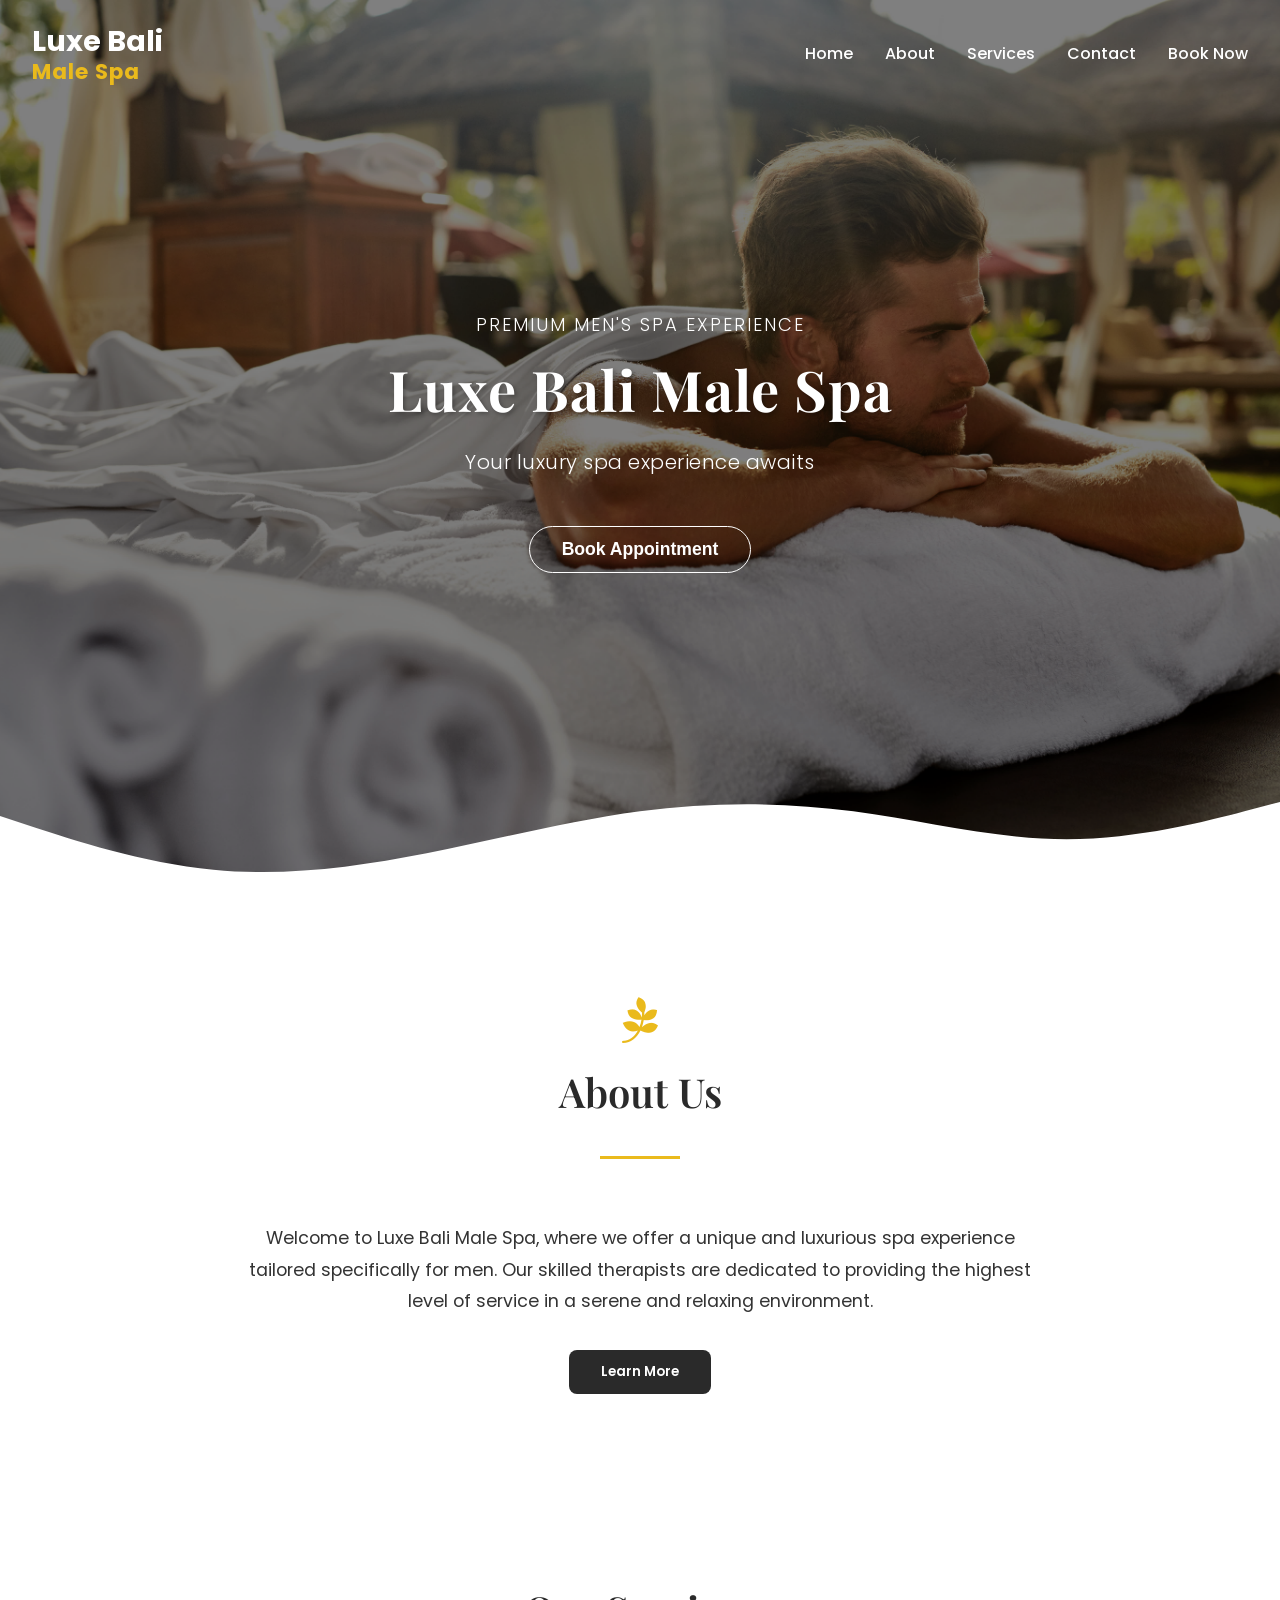
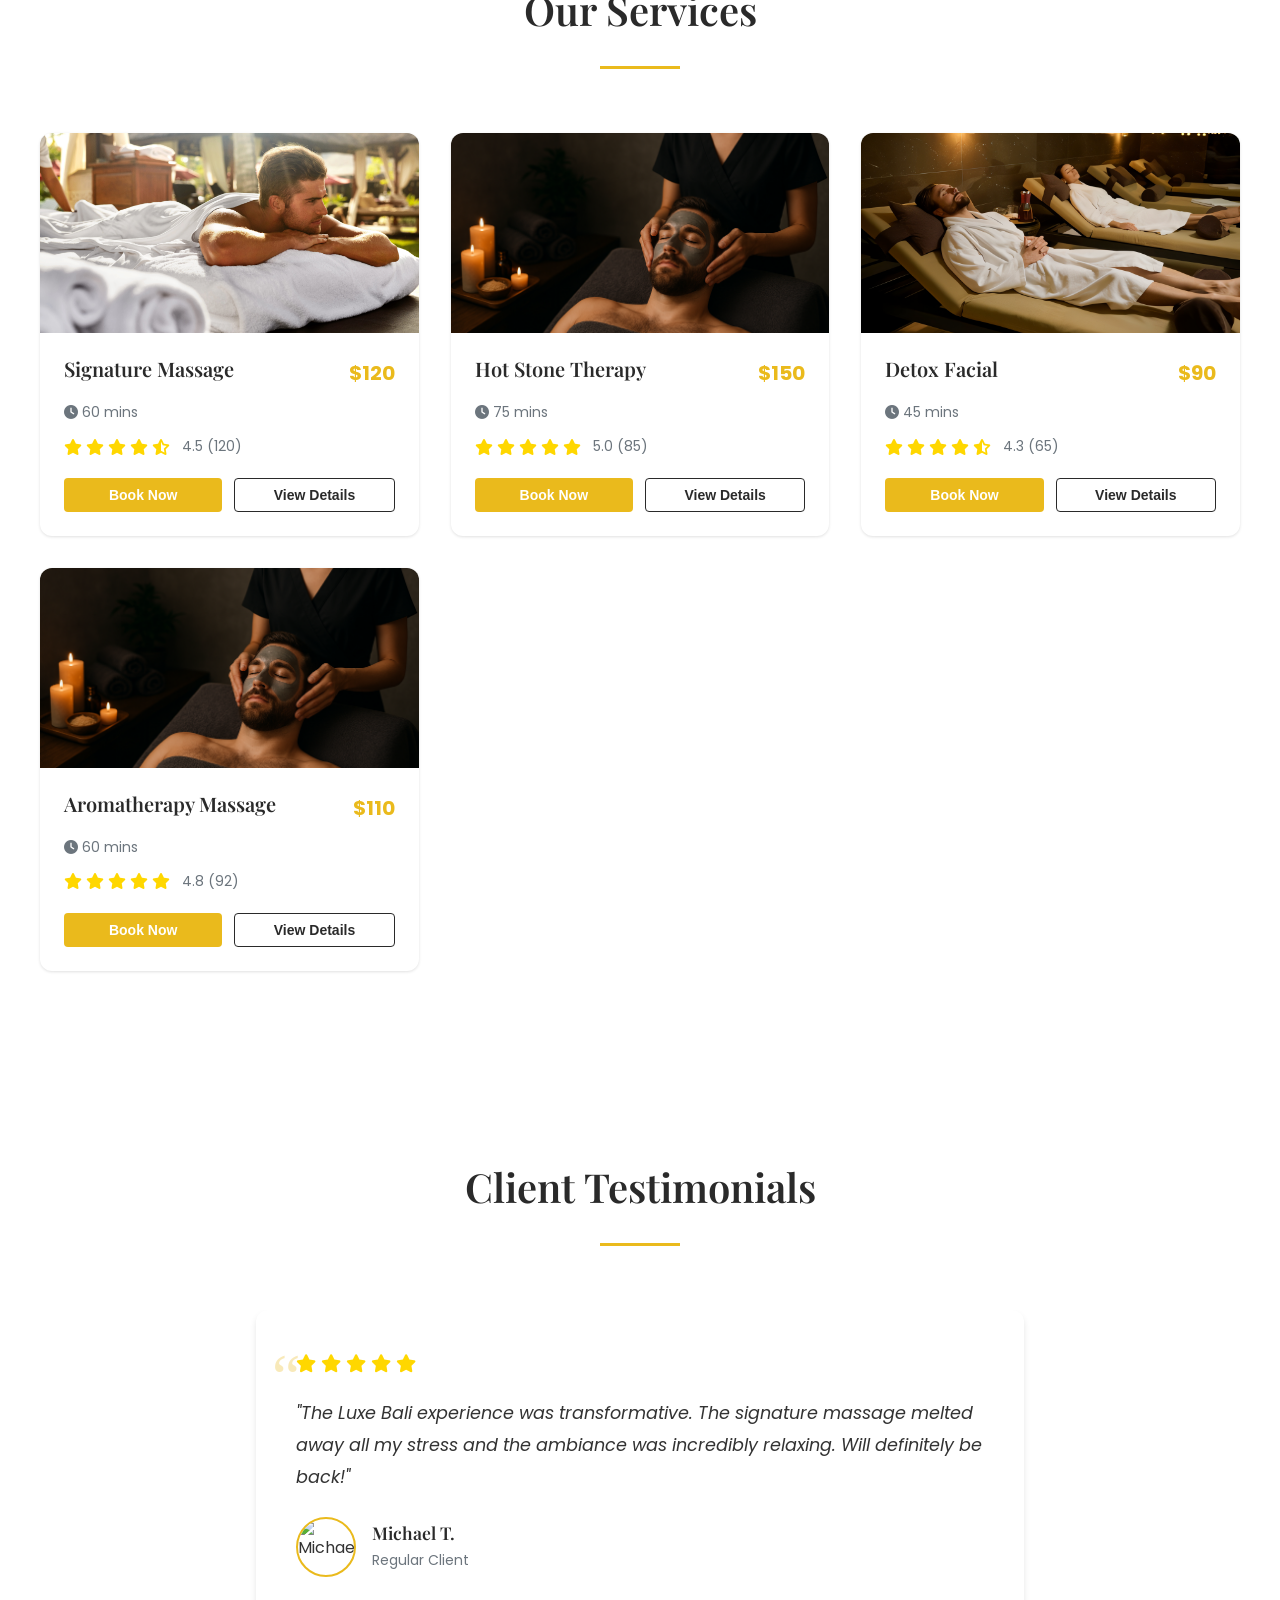
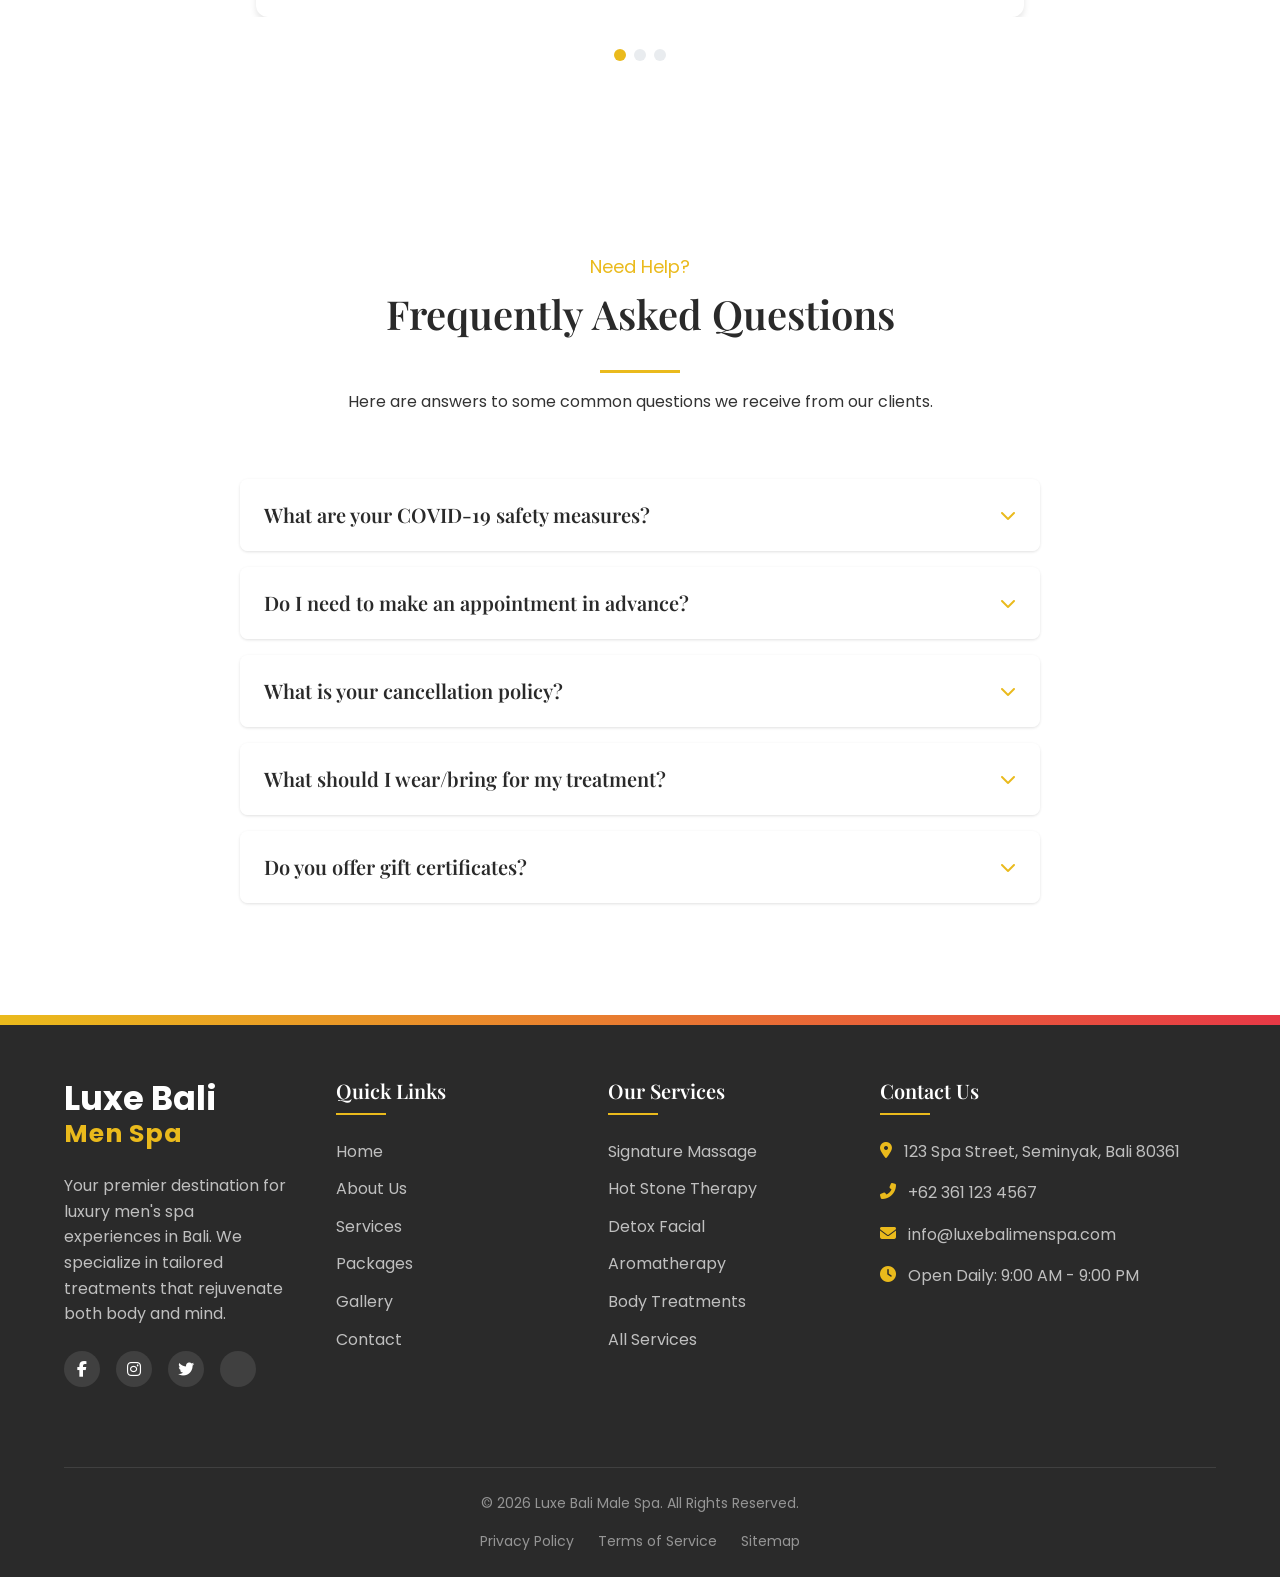
==== commit ff5e0520: "about, service page , contact page" ====
--- a/index.html
+++ b/index.html
@@ -243,6 +243,7 @@
             </div>
         </section>
 
+
         <!-- Testimonials Section -->
         <section class="testimonials">
             <div class="section-header">
@@ -325,90 +326,154 @@
             </div>
         </section>
 
+        <!-- FAQ Section -->
+        <section class="faq-section bg-light">
+            <div class="container">
+                <div class="section-header center">
+                    <span class="subtitle">Need Help?</span>
+                    <h2>Frequently Asked Questions</h2>
+                    <div class="underline"></div>
+                    <p>Here are answers to some common questions we receive from our clients.</p>
+                </div>
+                
+                <div class="faq-container">
+                    <div class="faq-item">
+                        <div class="faq-question">
+                            <h3>What are your COVID-19 safety measures?</h3>
+                            <i class="fas fa-chevron-down"></i>
+                        </div>
+                        <div class="faq-answer">
+                            <p>We strictly follow all local health guidelines. Our therapists wear masks at all times, all equipment is sanitized between clients, and we maintain proper social distancing in common areas. We also conduct temperature checks upon arrival.</p>
+                        </div>
+                    </div>
+                    
+                    <div class="faq-item">
+                        <div class="faq-question">
+                            <h3>Do I need to make an appointment in advance?</h3>
+                            <i class="fas fa-chevron-down"></i>
+                        </div>
+                        <div class="faq-answer">
+                            <p>While walk-ins are welcome based on availability, we highly recommend booking in advance to secure your preferred time slot, especially during peak seasons. You can book online or by calling us directly.</p>
+                        </div>
+                    </div>
+                    
+                    <div class="faq-item">
+                        <div class="faq-question">
+                            <h3>What is your cancellation policy?</h3>
+                            <i class="fas fa-chevron-down"></i>
+                        </div>
+                        <div class="faq-answer">
+                            <p>We require at least 24 hours notice for cancellations or rescheduling. Cancellations made less than 24 hours before the appointment may be subject to a 50% cancellation fee. No-shows will be charged the full service amount.</p>
+                        </div>
+                    </div>
+                    
+                    <div class="faq-item">
+                        <div class="faq-question">
+                            <h3>What should I wear/bring for my treatment?</h3>
+                            <i class="fas fa-chevron-down"></i>
+                        </div>
+                        <div class="faq-answer">
+                            <p>Wear comfortable clothing. For massage treatments, you may undress to your level of comfort, and you will be properly draped at all times. We provide all necessary amenities including robes, slippers, and towels.</p>
+                        </div>
+                    </div>
+                    
+                    <div class="faq-item">
+                        <div class="faq-question">
+                            <h3>Do you offer gift certificates?</h3>
+                            <i class="fas fa-chevron-down"></i>
+                        </div>
+                        <div class="faq-answer">
+                            <p>Yes, we offer digital gift certificates that can be purchased online or at our spa. They are valid for 12 months and can be used for any of our services or packages.</p>
+                        </div>
+                    </div>
+                </div>
+            </div>
+        </section>
+
 
         <!-- Add this just before the closing tag -->
-<footer class="footer">
-    <div class="footer-container">
-        <!-- Footer Top Section -->
-        <div class="footer-top">
-            <!-- Footer Logo and Description -->
-            <div class="footer-about">
-                <div class="footer-logo">
-                    <span class="name1">Luxe Bali</span>
-                    <span class="name2">Men Spa</span>
-                </div>
-                <p class="footer-description">Your premier destination for luxury men's spa experiences in Bali. We specialize in tailored treatments that rejuvenate both body and mind.</p>
-                <div class="social-links">
-                    <a href="#" aria-label="Facebook"><i class="fab fa-facebook-f"></i></a>
-                    <a href="#" aria-label="Instagram"><i class="fab fa-instagram"></i></a>
-                    <a href="#" aria-label="Twitter"><i class="fab fa-twitter"></i></a>
-                    <a href="#" aria-label="TripAdvisor"><i class="fab fa-tripadvisor"></i></a>
-                </div>
-            </div>
-
-            <!-- Quick Links -->
-            <div class="footer-links">
-                <h3 class="footer-heading">Quick Links</h3>
-                <ul>
-                    <li><a href="#">Home</a></li>
-                    <li><a href="#">About Us</a></li>
-                    <li><a href="#">Services</a></li>
-                    <li><a href="#">Packages</a></li>
-                    <li><a href="#">Gallery</a></li>
-                    <li><a href="#">Contact</a></li>
-                </ul>
-            </div>
-
-            <!-- Services Links -->
-            <div class="footer-links">
-                <h3 class="footer-heading">Our Services</h3>
-                <ul>
-                    <li><a href="#">Signature Massage</a></li>
-                    <li><a href="#">Hot Stone Therapy</a></li>
-                    <li><a href="#">Detox Facial</a></li>
-                    <li><a href="#">Aromatherapy</a></li>
-                    <li><a href="#">Body Treatments</a></li>
-                    <li><a href="#">All Services</a></li>
-                </ul>
-            </div>
-
-            <!-- Contact Info -->
-            <div class="footer-contact">
-                <h3 class="footer-heading">Contact Us</h3>
-                <ul class="contact-info">
-                    <li>
-                        <i class="fas fa-map-marker-alt"></i>
-                        <span>123 Spa Street, Seminyak, Bali 80361</span>
-                    </li>
-                    <li>
-                        <i class="fas fa-phone-alt"></i>
-                        <span>+62 361 123 4567</span>
-                    </li>
-                    <li>
-                        <i class="fas fa-envelope"></i>
-                        <span>info@luxebalimenspa.com</span>
-                    </li>
-                    <li>
-                        <i class="fas fa-clock"></i>
-                        <span>Open Daily: 9:00 AM - 9:00 PM</span>
-                    </li>
-                </ul>
-            </div>
-        </div>
-
-        <!-- Footer Bottom Section -->
-        <div class="footer-bottom">
-            <div class="copyright">
-                &copy; <span id="year"></span> Luxe Bali Male Spa. All Rights Reserved.
-            </div>
-            <div class="footer-legal">
-                <a href="#">Privacy Policy</a>
-                <a href="#">Terms of Service</a>
-                <a href="#">Sitemap</a>
-            </div>
-        </div>
-    </div>
-</footer>
+        <footer class="footer">
+            <div class="footer-container">
+                <!-- Footer Top Section -->
+                <div class="footer-top">
+                    <!-- Footer Logo and Description -->
+                    <div class="footer-about">
+                        <div class="footer-logo">
+                            <span class="name1">Luxe Bali</span>
+                            <span class="name2">Men Spa</span>
+                        </div>
+                        <p class="footer-description">Your premier destination for luxury men's spa experiences in Bali. We specialize in tailored treatments that rejuvenate both body and mind.</p>
+                        <div class="social-links">
+                            <a href="#" aria-label="Facebook"><i class="fab fa-facebook-f"></i></a>
+                            <a href="#" aria-label="Instagram"><i class="fab fa-instagram"></i></a>
+                            <a href="#" aria-label="Twitter"><i class="fab fa-twitter"></i></a>
+                            <a href="#" aria-label="TripAdvisor"><i class="fab fa-tripadvisor"></i></a>
+                        </div>
+                    </div>
+                
+                    <!-- Quick Links -->
+                    <div class="footer-links">
+                        <h3 class="footer-heading">Quick Links</h3>
+                        <ul>
+                            <li><a href="#">Home</a></li>
+                            <li><a href="#">About Us</a></li>
+                            <li><a href="#">Services</a></li>
+                            <li><a href="#">Packages</a></li>
+                            <li><a href="#">Gallery</a></li>
+                            <li><a href="#">Contact</a></li>
+                        </ul>
+                    </div>
+                
+                    <!-- Services Links -->
+                    <div class="footer-links">
+                        <h3 class="footer-heading">Our Services</h3>
+                        <ul>
+                            <li><a href="#">Signature Massage</a></li>
+                            <li><a href="#">Hot Stone Therapy</a></li>
+                            <li><a href="#">Detox Facial</a></li>
+                            <li><a href="#">Aromatherapy</a></li>
+                            <li><a href="#">Body Treatments</a></li>
+                            <li><a href="#">All Services</a></li>
+                        </ul>
+                    </div>
+                
+                    <!-- Contact Info -->
+                    <div class="footer-contact">
+                        <h3 class="footer-heading">Contact Us</h3>
+                        <ul class="contact-info">
+                            <li>
+                                <i class="fas fa-map-marker-alt"></i>
+                                <span>123 Spa Street, Seminyak, Bali 80361</span>
+                            </li>
+                            <li>
+                                <i class="fas fa-phone-alt"></i>
+                                <span>+62 361 123 4567</span>
+                            </li>
+                            <li>
+                                <i class="fas fa-envelope"></i>
+                                <span>info@luxebalimenspa.com</span>
+                            </li>
+                            <li>
+                                <i class="fas fa-clock"></i>
+                                <span>Open Daily: 9:00 AM - 9:00 PM</span>
+                            </li>
+                        </ul>
+                    </div>
+                </div>
+            
+                <!-- Footer Bottom Section -->
+                <div class="footer-bottom">
+                    <div class="copyright">
+                        &copy; <span id="year"></span> Luxe Bali Male Spa. All Rights Reserved.
+                    </div>
+                    <div class="footer-legal">
+                        <a href="#">Privacy Policy</a>
+                        <a href="#">Terms of Service</a>
+                        <a href="#">Sitemap</a>
+                    </div>
+                </div>
+            </div>
+        </footer>
     </main>
 
     <!-- Service Details Modal -->
--- a/css/components.css
+++ b/css/components.css
@@ -707,4 +707,87 @@
     .modal-image img {
         border-radius: var(--radius-lg) var(--radius-lg) 0 0;
     }
+}
+
+
+
+
+
+
+/* ===== FAQ SECTION ===== */
+.faq-section {
+    padding: 6rem 1.5rem;
+}
+
+.faq-container {
+    max-width: 800px;
+    margin: 0 auto;
+}
+
+.faq-item {
+    margin-bottom: 1rem;
+    border-radius: var(--radius-md);
+    overflow: hidden;
+    box-shadow: var(--shadow-sm);
+}
+
+.faq-question {
+    background-color: var(--white);
+    padding: 1.5rem;
+    display: flex;
+    justify-content: space-between;
+    align-items: center;
+    cursor: pointer;
+    transition: var(--transition-fast);
+}
+
+.faq-question:hover {
+    background-color: rgba(234, 186, 28, 0.1);
+}
+
+.faq-question h3 {
+    font-size: 1.25rem;
+    color: var(--primary-color);
+    margin-bottom: 0;
+}
+
+.faq-question i {
+    color: var(--secondary-color);
+    transition: var(--transition-fast);
+}
+
+.faq-answer {
+    background-color: var(--white);
+    max-height: 0;
+    overflow: hidden;
+    transition: max-height 0.3s ease;
+}
+
+.faq-answer.active {
+    max-height: 300px;
+}
+
+.faq-answer p {
+    padding: 0 1.5rem 1.5rem;
+    color: var(--text-color);
+    line-height: 1.7;
+}
+
+.section-header{
+    text-align: center;
+    margin-bottom: 3rem;
+    display: flex;
+    flex-direction: column;
+    align-items: center;
+}
+.subtitle {
+    font-size: 1.125rem;
+    color: var(--secondary-color);
+    margin-bottom: 0.5rem;
+}
+
+@media (max-width: 576px) {
+    .faq-question h3 {
+        font-size: 1.1rem;
+    }
 }
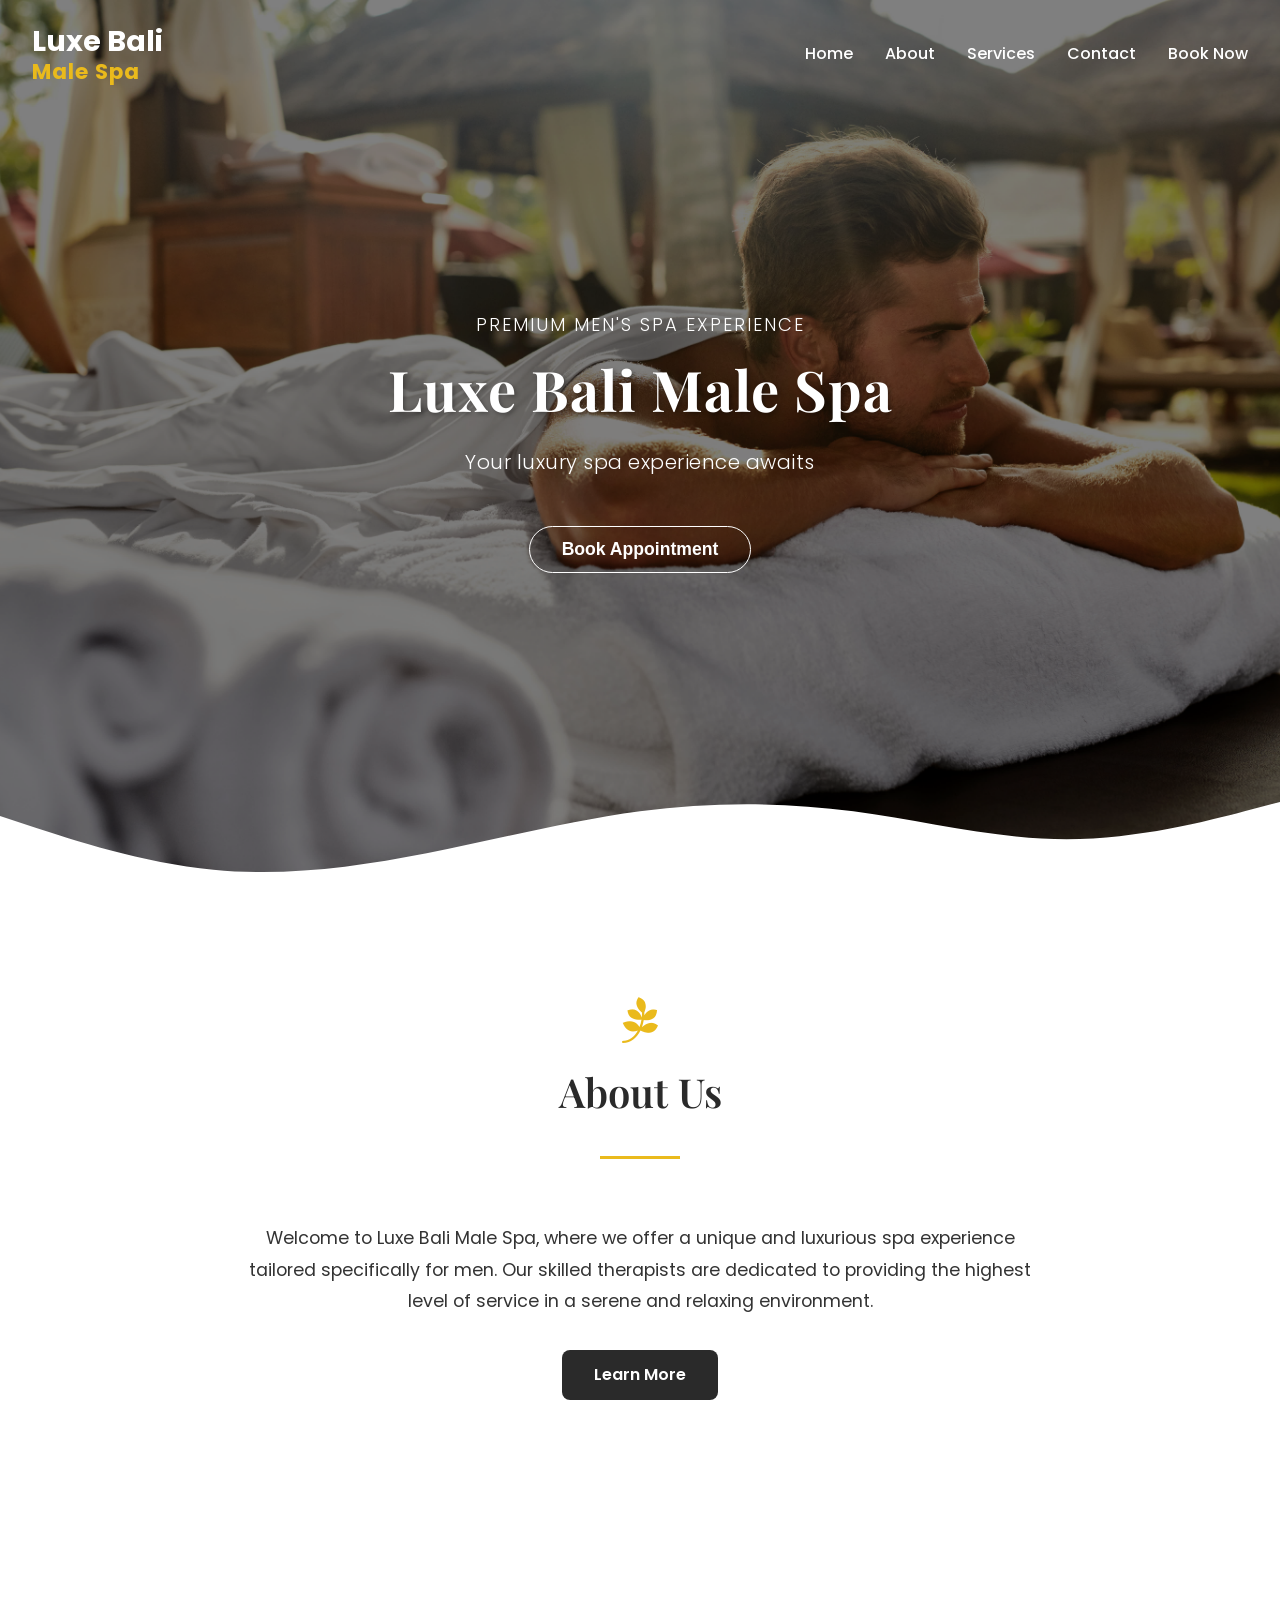
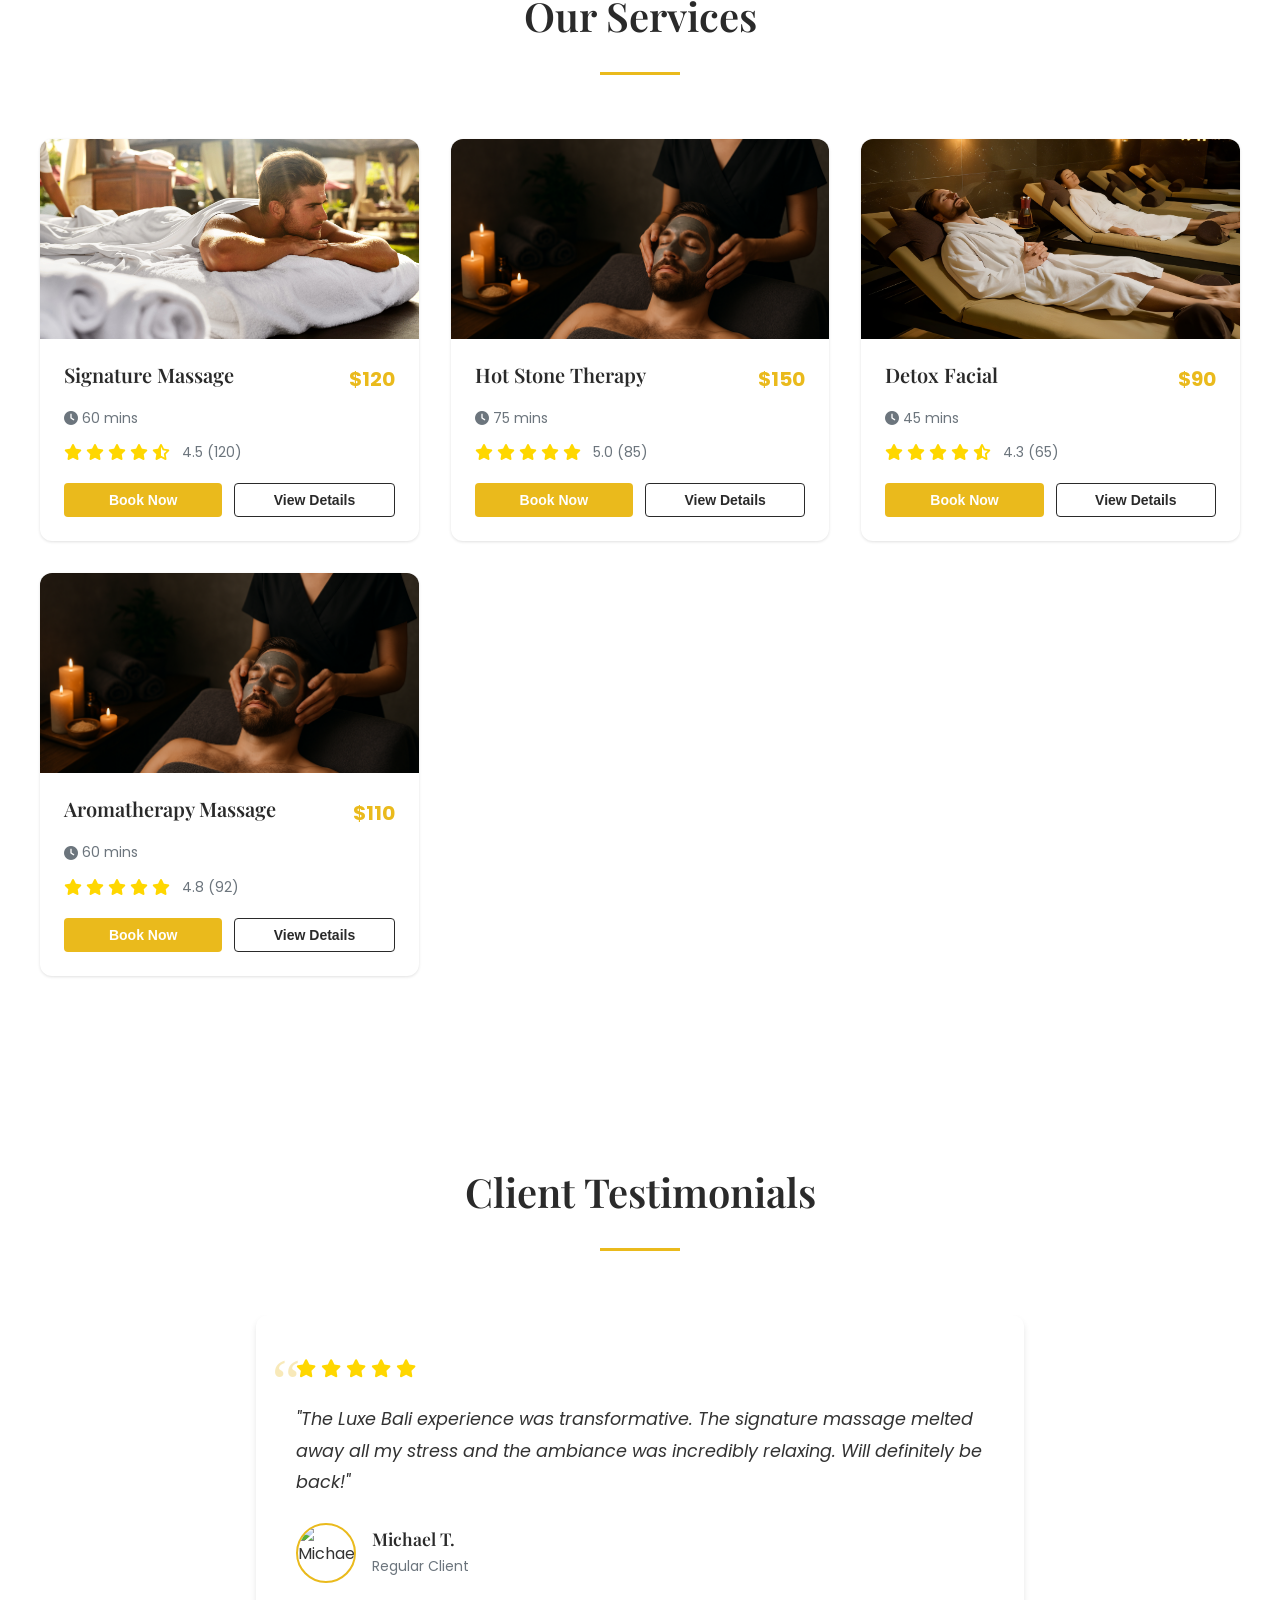
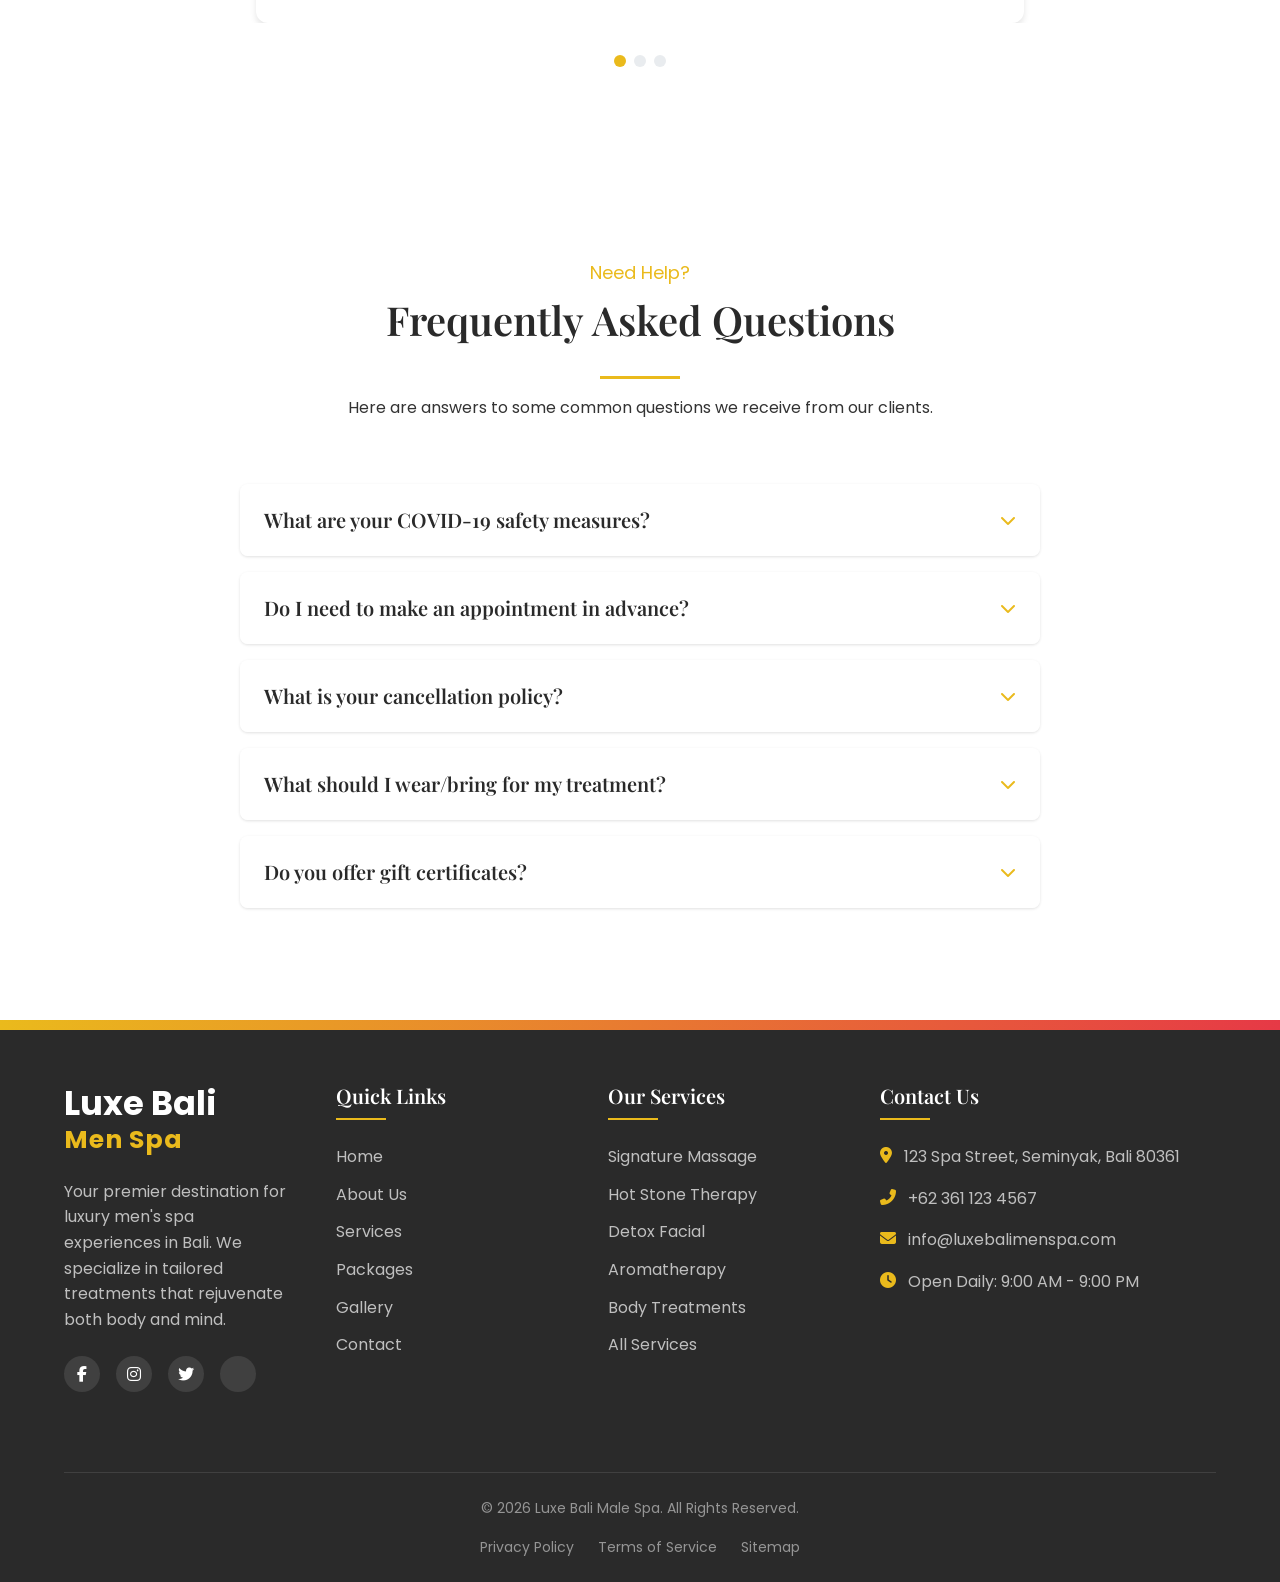
==== commit b30d8bab: "booking" ====
--- a/index.html
+++ b/index.html
@@ -110,7 +110,7 @@
                 <div class="underline"></div>
             </div>
             <p>Welcome to Luxe Bali Male Spa, where we offer a unique and luxurious spa experience tailored specifically for men. Our skilled therapists are dedicated to providing the highest level of service in a serene and relaxing environment.</p>
-            <button class="about-btn btn">Learn More</button>
+            <a href="about.html" class="about-btn btn">Learn More</a>
         </section>
 
         <!-- Services Section -->
